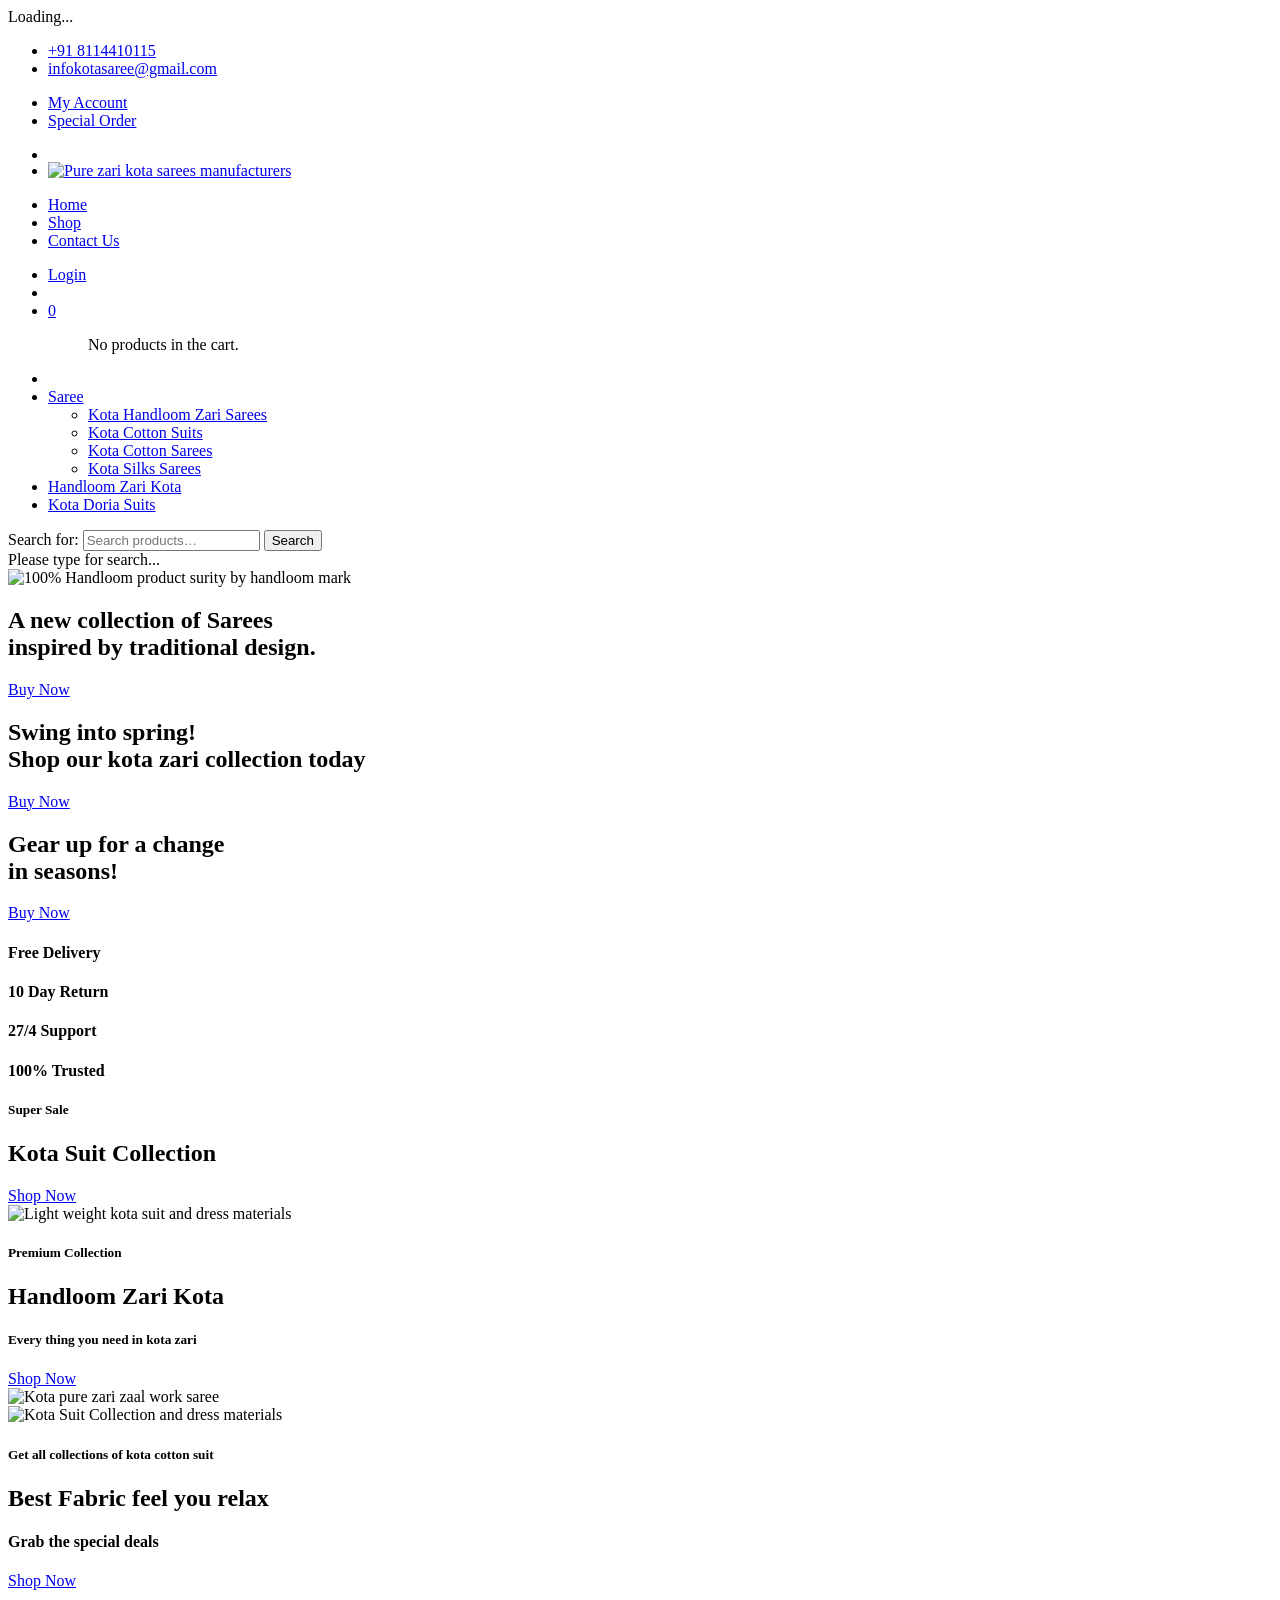
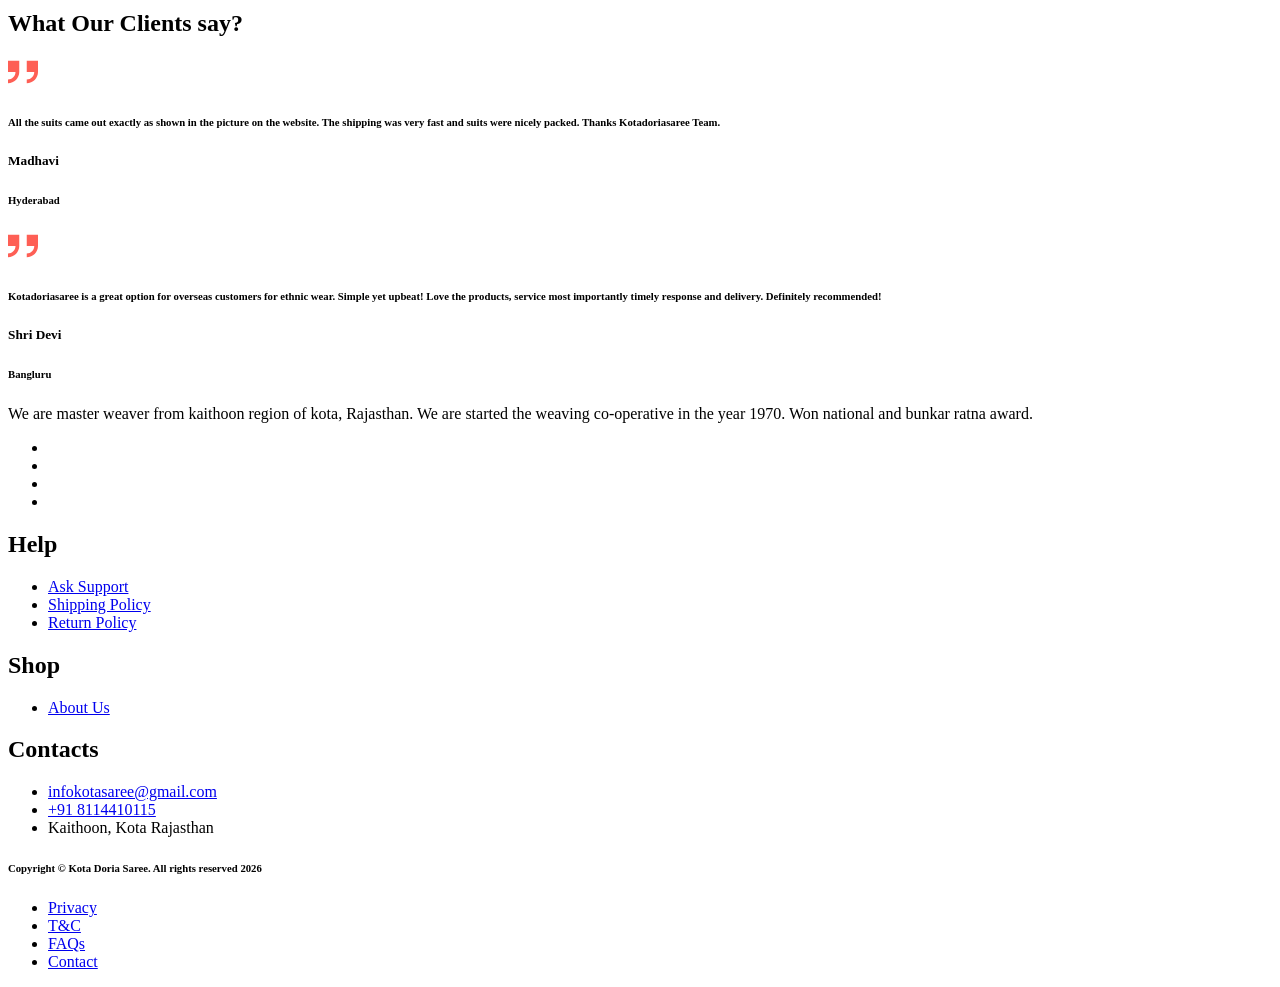
==== index.html @ d639d84c "Update shiping policy link on home page" ====
<!DOCTYPE html>
<html class="no-js" lang="en-US">
  <head>
    <meta charset="UTF-8">
    <meta name="description" content="We are master weaver from kaithoon region of kota, Rajasthan. We are started the weaving co-operative in the year 1970. Won national and bunkar ratna award.">
    <meta name="keywords" content=" kaithoon Saree,kota doria saree in kaithoon,kota handloom saree,kota saree shop,kota saree online,kota saree price,kota saree centre,kota saree wholesalers,kota art saree,kota saree collection,kota silk jaal saree,kota sarees supplier,kota tissue saree,kota saree with zari work,kota saree manufacturer,kaithoon weavers saree,orginal made in kaithoon,pure zari kota sarees manufacturers,zari silk saree online,zari kota sarees online shopping,zari kota sarees in hyderabad,zari kota sarees online,real zari kota doria saree,zari kota sarees wholesale">
    <meta property="og:title" content="Pure Zari Handloom Kota Saree from the town Kaithoon" />
    <meta property="og:url" content="https://kotadoriasaree.com/" />
    <meta property="og:image" content="assets/images/logo-hr-black.png" />
    <meta property="og:description" content="We are master weaver from kaithoon region of kota, Rajasthan. We are started the weaving co-operative in the year 1970. Won national and bunkar ratna award." />
    <meta property="og:locale" content="en_GB" />
    <meta name="viewport" content="width=device-width, initial-scale=1.0">
    <link rel="shortcut icon" type="image/x-icon" href="assets/images/favicon.png">
    <title> Kota Doria Saree | Handloom zari kora sarees </title>
    <meta name='robots' content='max-image-preview:large' />
    <link rel='stylesheet' id='bootstrap-css-css' href='assets/css/bootstrap.min.css?ver=6.8.3' type='text/css' media='all' />
    <link rel='stylesheet' id='font-awesome-css-css' href='assets/css/font-awesome.min.css?ver=6.8.3' type='text/css' media='all' />
    <link rel='stylesheet' id='themify-icons-css-css' href='assets/css/themify-icons.css?ver=6.8.3' type='text/css' media='all' />
    <link rel='stylesheet' id='animate-css-css' href='assets/css/animate.css?ver=6.8.3' type='text/css' media='all' />
    <link rel='stylesheet' id='owl-carousel-css-css' href='assets/css/owl.carousel.css?ver=6.8.3' type='text/css' media='all' />
    <link rel='stylesheet' id='owl-theme-default-css-css' href='assets/css/owl.theme.default.css?ver=6.8.3' type='text/css' media='all' />
    <link rel='stylesheet' id='main-style-css-css' href='assets/css/style.css?ver=1.0.94' type='text/css' media='all' />
    <link rel="canonical" href="https://kotadoriasaree.com/" />
    <link rel='shortlink' href='https://kotadoriasaree.com/' />
  
  <!-- Google tag (gtag.js) -->
<script async src="https://www.googletagmanager.com/gtag/js?id=G-JMMKM8PD2R"></script>
<script>
  window.dataLayer = window.dataLayer || [];
  function gtag(){dataLayer.push(arguments);}
  gtag('js', new Date());

  gtag('config', 'G-JMMKM8PD2R');
</script>

  </head>
  <body class="home wp-singular page-template page-template-template-homepage page-template-template-homepage-php page page-id-11 wp-theme-kotasaree theme-kotasaree woocommerce-no-js">
    <header class="kds-header">
      <div style="" id="loadingDiv">
        <div class="loader">Loading...</div>
      </div>
      <div class="topbar d-none d-xl-block">
        <div class="container kds-container">
          <div class="row">
            <div class="col-12 col-md-6">
              <ul class="moreinfo p-0 m-0">
                <li>
                  <a href="tel:+91 8114410115">
                    <i class="fa fa-phone"></i> +91 8114410115 </a>
                </li>
                <li>
                  <a href="mailto:infokotasaree@gmail.com">
                    <i class="fa fa-envelope"></i> infokotasaree@gmail.com </a>
                </li>
              </ul>
            </div>
            <div class="col-12 col-md-6">
              <ul class="moreinfo info-right p-0 m-0 text-right">
                <li>
                  <a href="#">
                    <i class="ti-users"></i> My Account </a>
                </li>
                <li>
                  <a href="https://wa.me/8114410115?text=I'm%20interested">Special Order</a>
                </li>
              </ul>
            </div>
          </div>
        </div>
      </div>
      <div class="container kds-container">
        <nav class="navbar">
          <ul class="nav mr-auto right-menu">
            <li class="nav-item menu-bar">
              <a class="nav-link checkbox1" href="javascript:">
                <div class="hamburger">
                  <div class="bar1"></div>
                  <div class="bar2"></div>
                  <div class="bar3"></div>
                </div>
              </a>
            </li>
            <li class="nav-item">
              <a href="https://kotadoriasaree.com/">
                <img src="assets/images/logo-hr-black.png" alt="Pure zari kota sarees manufacturers" />
              </a>
            </li>
          </ul>
          <ul class="nav mx-auto xsnav d-none d-lg-flex">
            <li id="menu-item-17" class="menu-item menu-item-type-post_type menu-item-object-page menu-item-home current-menu-item page_item page-item-11 current_page_item menu-item-17">
              <a href="#" aria-current="page">Home</a>
            </li>
            <li id="menu-item-19" class="menu-item menu-item-type-post_type menu-item-object-page menu-item-19">
              <a href="#">Shop</a>
            </li>
            <li id="menu-item-18" class="menu-item menu-item-type-post_type menu-item-object-page menu-item-18">
              <a href="#">Contact Us</a>
            </li>
          </ul>
          <ul class="nav ml-auto left-menu">
            <li class="nav-item dropdown submenu user-dropdown">
              <a class="nav-link" href="#">
                <i class="ti-user"></i>
                <span class="login-text">Login</span>
              </a>
            </li>
            <li class="nav-item">
              <a class="nav-link search_icon" href="javascript:">
                <i class="ti-search"></i>
              </a>
            </li>
            <li class="nav-item dropdown submenu">
              <a class="nav-link cart-link" href="#" data-toggle="dropdown">
                <i class="ti-shopping-cart"></i>
                <span class="header-cart-count">0</span>
              </a>
              <ul class="dropdown-menu dropdown-menu-right header-dropdown m-0 keep-open cart-dropdown">
                <div class="widget_shopping_cart_content">
                  <p class="woocommerce-mini-cart__empty-message">No products in the cart.</p>
                </div>
              </ul>
            </li>
          </ul>
        </nav>
      </div>
      <div class="menu-header-pos"></div>
      <div class="container-fluid px-0">
        <nav class="nav nav_menu">
          <ul class="nav mx-auto xsnav">
            <li class="dropdown submenu">
            <li class="dropdown submenu">
              <div class="d-flex justify-content-between">
                <a class="nav-link" href="#">Saree</a>
                <span href="javascript;" class="nav-link d-inline-block d-lg-none" data-toggle="dropdown">
                  <i class="ti-plus"></i>
                </span>
              </div>
              <ul class="dropdown-menu header-dropdown m-0 keep-open">
                <li>
                  <a class="dropdown-item" href="#">Kota Handloom Zari Sarees</a>
                </li>
                <li>
                  <a class="dropdown-item" href="#">Kota Cotton Suits</a>
                </li>
                <li>
                  <a class="dropdown-item" href="#">Kota Cotton Sarees</a>
                </li>
                <li>
                  <a class="dropdown-item" href="#">Kota Silks Sarees</a>
                </li>
              </ul>
            </li>
           
            <li class="dropdown submenu">
              <div class="d-flex justify-content-between">
                <a class="nav-link" href="#">Handloom Zari Kota</a>
              </div>
            </li>
            <li class="dropdown submenu">
              <div class="d-flex justify-content-between">
                <a class="nav-link" href="#">Kota Doria Suits</a>
              </div>
            </li>
          
          </ul>
        </nav>
      </div>
      <div class="product-search-form product-search-form_mobile position-relative">
        <form role="search" method="get" class="woocommerce-product-search" action="#">
          <label class="screen-reader-text" for="woocommerce-product-search-field-0">Search for:</label>
          <input type="search" id="woocommerce-product-search-field-0" class="search-field" placeholder="Search products&hellip;" value="" name="s" onkeyup="fetch()" />
          <button type="submit" value="Search">Search</button>
          <input type="hidden" name="post_type" value="product" />
          <a href="javascript:" class="search-close">
            <i class="ti-close"></i>
          </a>
        </form>
        <div id="datafetch" class="search-data shadow">
          <div class="loading-sear">Please type for search...</div>
        </div>
      </div>
    </header>
    <div class="afterheader"></div>
    <main class="main">
      <section class="position-relative">
        <img src="assets/images/handloom-mark.jpg" class="img-fluid w-auto handloom-mark" alt="100% Handloom product surity by handloom mark" />
        <div id="shop-slider" class="owl-carousel owl-theme">
          <div class="item banner-item1 d-flex align-items-md-center">
            <div class="row no-gutters media-body">
              <div class="col-md-6 align-self-center offset-md-1 offset-xl-3">
                <div class="owl-caption">
                  <div class="carousel-caption-inner text-center">
                    <h1 class="mb-20">A new collection of Sarees <br class="d-none d-lg-block" /> inspired by traditional design. </h1>
                    <a href="https://wa.me/8114410115?text=I'm%20interested" class="kds-btn kds-btn-primary">Buy Now</a>
                  </div>
                </div>
              </div>
              <div class="col-md-6 align-self-center">
                <!-- <img src="assets/images/home-banner1.png" class="img-fluid" alt=" " /> -->
              </div>
            </div>
          </div>
          <div class="item banner-item2 d-flex align-items-md-center">
            <div class="row no-gutters media-body">
              <div class="col-md-6 align-self-center offset-md-1 offset-xl-3">
                <div class="owl-caption">
                  <div class="carousel-caption-inner text-center">
                    <h2 class="mb-20 f-24 f-lg40">Swing into spring! <br class="d-none d-lg-block" /> Shop our kota zari collection today </h2>
                    <a href="https://wa.me/8114410115?text=I'm%20interested" class="kds-btn kds-btn-primary">Buy Now</a>
                  </div>
                </div>
              </div>
              <div class="col-md-6 align-self-center"></div>
            </div>
          </div>
          <div class="item banner-item3 d-flex align-items-md-center">
            <div class="row no-gutters media-body">
              <div class="col-md-6 align-self-center offset-md-1 offset-xl-3">
                <div class="owl-caption">
                  <div class="carousel-caption-inner text-center">
                    <h2 class="mb-20 f-24 f-lg40">Gear up for a change <br class="d-none d-lg-block" /> in seasons! </h2>
                    <a href="https://wa.me/8114410115?text=I'm%20interested" class="kds-btn kds-btn-primary">Buy Now</a>
                  </div>
                </div>
              </div>
              <div class="col-md-6 align-self-center"></div>
            </div>
          </div>
        </div>
      </section>
      <div class="py-30 py-md60 d-none">
        <div class="container kds-container">
          <div class="row text-center">
            <div class="col-12 col-md-3">
              <div class="bg-light p-30 shadow">
                <div class="f-24 f-lg40">
                  <i class="ti-truck"></i>
                </div>
                <h4 class="mt-10">Free Delivery</h4>
              </div>
            </div>
            <div class="col-12 col-md-3 mt-40 mt-md0">
              <div class="bg-light p-30 shadow">
                <div class="f-24 f-lg40">
                  <i class="ti-reload"></i>
                </div>
                <h4 class="mt-10">10 Day Return</h4>
              </div>
            </div>
            <div class="col-12 col-md-3 mt-40 mt-md0">
              <div class="bg-light p-30 shadow">
                <div class="f-24 f-lg40">
                  <i class="ti-headphone"></i>
                </div>
                <h4 class="mt-10">27/4 Support</h4>
              </div>
            </div>
            <div class="col-12 col-md-3 mt-40 mt-md0">
              <div class="bg-light p-30 shadow">
                <div class="f-24 f-lg40">
                  <i class="ti-crown"></i>
                </div>
                <h4 class="mt-10">100% Trusted</h4>
              </div>
            </div>
          </div>
        </div>
      </div>
      <div class="py-30 py-md60 bg-white">
        <div class="container kds-container">
          <div class="row">
            <div class="col-12 col-lg-6">
              <div class="tile_product--1 d-flex align-items-center justify-content-between pl-30 pl-xl60 pt-30 overflow-hidden">
                <div class="tile_product-desc">
                  <h5>Super Sale</h5>
                  <h2 class="mb-20 w700">Kota Suit Collection</h2>
                  <a href="https://wa.me/8114410115?text=I'm%20interested" class="kds-btn kds-btn-primary">Shop Now </a>
                </div>
                <img src="assets/images/home-banner2.png" class="img-fluid" alt="Light weight kota suit and dress materials" />
              </div>
            </div>
            <div class="col-12 col-lg-6 mt-30 mt-lg-0">
              <div class="tile_product--2 d-flex align-items-center justify-content-between pl-30 pl-xl60 py-30 pb-md0 overflow-hidden">
                <div class="tile_product-desc">
                  <h5 class="t-clr">Premium Collection</h5>
                  <h2 class="w700">Handloom Zari Kota</h2>
                  <h5 class="mb-20">Every thing you need in kota zari</h5>
                  <a href="https://wa.me/8114410115?text=I'm%20interested" class="kds-btn kds-btn-primary">Shop Now </a>
                </div>
                <img src="assets/images/home-banner1.png" class="img-fluid" alt="Kota pure zari zaal work saree" />
              </div>
            </div>
          </div>
        </div>
      </div>
      <!-- Summer Banner -->
      <div class="summer_banner">
        <div class="container kds-container">
          <div class="row">
            <div class="col-12 col-md-5">
              <div class="">
                <img src="assets/images/banner-group.png" class="img-fluid" alt="Kota Suit Collection and dress materials" />
              </div>
            </div>
            <div class="col-12 col-md-7 align-self-center">
              <div class="">
                <div class="tile_product-desc p-30 p-md0">
                  <h5 class="t-clr">Get all collections of kota cotton suit</h5>
                  <h2 class="w700 mb-10">Best Fabric feel you relax</h2>
                  <h4 class="mb-20">Grab the special deals</h4>
                  <a href="https://wa.me/8114410115?text=I'm%20interested" class="kds-btn kds-btn-primary">Shop Now </a>
                </div>
              </div>
            </div>
          </div>
        </div>
      </div>
      <div class="py-30 py-md60 bg-white">
        <div class="container kds-container">
          <div class="text-center mb-5">
            <h2 class="text-capitalize font-weight-bold mt-2 f-24 f-lg40">What Our <span class="t-clr">Clients say?</span>
            </h2>
          </div>
          <div class="row flex justify-content-between">
            <div class="col-12 col-md-8 offset-md-2 col-xl-6 offset-xl-3">
              <div id="testimonial-slider" class="owl-carousel owl-theme text-center">
                <div class="item">
                  <svg height="30px" fill="#FE5F55" version="1.1" id="Capa_1" xmlns="http://www.w3.org/2000/svg" xmlns:xlink="http://www.w3.org/1999/xlink" x="0px" y="0px" viewBox="0 0 32 32" style="enable-background:new 0 0 32 32;" xml:space="preserve">
                    <g>
                      <g id="right_x5F_quote">
                        <g>
                          <path d="M0,4v12h8c0,4.41-3.586,8-8,8v4c6.617,0,12-5.383,12-12V4H0z" />
                          <path d="M20,4v12h8c0,4.41-3.586,8-8,8v4c6.617,0,12-5.383,12-12V4H20z" />
                        </g>
                      </g>
                    </g>
                  </svg>
                  <div class="my-3">
                    <h6 class="text-secondary"> All the suits came out exactly as shown in the picture on the website. The shipping was very fast and suits were nicely packed. Thanks Kotadoriasaree Team.</h6>
                    <div class="mt-30 text-center">
                      <!-- <img src="assets/images/avatar1.png" class="w-auto d-block mx-auto" /> -->
                    </div>
                    <h5 class="mt-10">Madhavi</h5>
                    <h6 class="t-clr">Hyderabad</h6>
                  </div>
                </div>
                <div class="item">
                  <svg height="30px" fill="#FE5F55" version="1.1" id="Capa_1" xmlns="http://www.w3.org/2000/svg" xmlns:xlink="http://www.w3.org/1999/xlink" x="0px" y="0px" viewBox="0 0 32 32" style="enable-background:new 0 0 32 32;" xml:space="preserve">
                    <g>
                      <g id="right_x5F_quote">
                        <g>
                          <path d="M0,4v12h8c0,4.41-3.586,8-8,8v4c6.617,0,12-5.383,12-12V4H0z" />
                          <path d="M20,4v12h8c0,4.41-3.586,8-8,8v4c6.617,0,12-5.383,12-12V4H20z" />
                        </g>
                      </g>
                    </g>
                  </svg>
                  <div class="my-3">
                    <h6 class="text-secondary">Kotadoriasaree is a great option for overseas customers for ethnic wear. Simple yet upbeat! Love the products, service most importantly timely response and delivery. Definitely recommended!</h6>
                    <div class="mt-30 text-center">
                      <!-- <img src="assets/images/avatar2.png" class="w-auto d-block mx-auto" /> -->
                    </div>
                    <h5 class="mt-10">Shri Devi</h5>
                    <h6 class="t-clr">Bangluru</h6>
                  </div>
                </div>
              </div>
            </div>
          </div>
        </div>
    </main>
    <footer class="pt-30 ">
      <div class="footer">
        <div class="container kds-container">
          <div class="row">
            <div class="col-md-4">
              <div class="col-xl-10 px-0">
                <p>We are master weaver from kaithoon region of kota, Rajasthan. We are started the weaving co-operative in the year 1970. Won national and bunkar ratna award. </p>
              </div>
              <ul class="social-share">
                <li>
                  <a href="https://www.facebook.com/kotadoriasareecom/">
                    <i class="ti-facebook"></i>
                  </a>
                </li>
                <li>
                  <a href="https://x.com/kotadoriasaree/">
                    <i class="ti-twitter-alt"></i>
                  </a>
                </li>
                <li>
                  <a href="https://www.instagram.com/kotadoriasarees/">
                    <i class="ti-instagram"></i>
                  </a>
                </li>
                <li>
                  <a href="https://wa.me/8114410115?text=I'm%20interested">
                    <i class="fa fa-whatsapp"></i>
                  </a>
                </li>
              </ul>
            </div>
            <div class="col-md-2">
              <h2 class="footer-head">Help</h2>
              <ul class="footer-li">
                <li>
                  <a href="https://kotadoriasaree.com/contact-us/">Ask Support</a>
                </li>
                <li>
                  <a href="https://kotadoriasaree.com/shipping-policy.html">Shipping Policy</a>
                </li>
                <li>
                  <a href="https://kotadoriasaree.com/return-policy/">Return Policy</a>
                </li>
              </ul>
            </div>
            <div class="col-md-2 mt-30 mt-md0">
              <h2 class="footer-head">Shop</h2>
              <ul class="footer-li">
                <li>
                  <a href="#">About Us</a>
                </li>
              </ul>
            </div>
            <div class="col-md-4 mt-30 mt-md0">
              <h2 class="footer-head">Contacts</h2>
              <ul class="footer-li">
                <li>
                  <a href="mailto:infokotasaree@gmail.com">infokotasaree@gmail.com</a>
                </li>
                <li>
                  <a href="tel:+91 8114410115">+91 8114410115</a>
                </li>
                <li>
                  <a>Kaithoon, Kota Rajasthan</a>
                </li>
              </ul>
            </div>
          </div>
        </div>
      </div>
      </div>
      <div class="post-footer">
        <div class="container kds-container">
          <div class="row">
            <div class="col-12 col-md-6">
              <h6 class="text-white m-0 w400">Copyright &copy; Kota Doria Saree. All rights reserved  <script type="text/javascript">
                  var year = new Date();
                  document.write(year.getFullYear());
                </script>
              </h6>
            </div>
            <div class="col-12 col-md-6">
              <ul class="legallinks text-md-right mb-0ss">
                <li>
                  <a href="javascript:">Privacy</a>
                </li>
                <li>
                  <a href="javascript:">T&C</a>
                </li>
                <li>
                  <a href="javascript:">FAQs</a>
                </li>
                <li>
                  <a href="javascript:">Contact</a>
                </li>
              </ul>
            </div>
          </div>
        </div>
      </div>
    </footer>
  </body>
</html>
</script>
<script type="text/javascript" src="assets/js/jquery.min.js?ver=3.2.1" id="jquery-js-js"></script>
<script type="text/javascript" src="assets/js/popper.min.js?ver=3.2.1" id="popper-js-js"></script>
<script type="text/javascript" src="assets/js/bootstrap.min.js?ver=3.2.1" id="bootstrap-js-js"></script>
<script type="text/javascript" src="assets/js/owl.carousel.js?ver=3.2.1" id="owl-carousel-js-js"></script>
<script type="text/javascript" src="assets/js/wow.min.js?ver=3.2.1" id="wow-js-js"></script>
<script type="text/javascript" src="assets/js/jquery.parallax-scroll.js?ver=3.2.1" id="jquery-parallax-js-js"></script>
<script type="text/javascript" src="assets/js/uxTour.js?ver=3.2.1" id="uxTour-js-js"></script>
<script type="text/javascript" src="assets/js/isotope.pkgd.js?ver=3.2.1" id="isotop-js-js"></script>
<script type="text/javascript" src="assets/js/script.js?ver=1.0.94" id="script-js-js"></script>
</body>
</html>
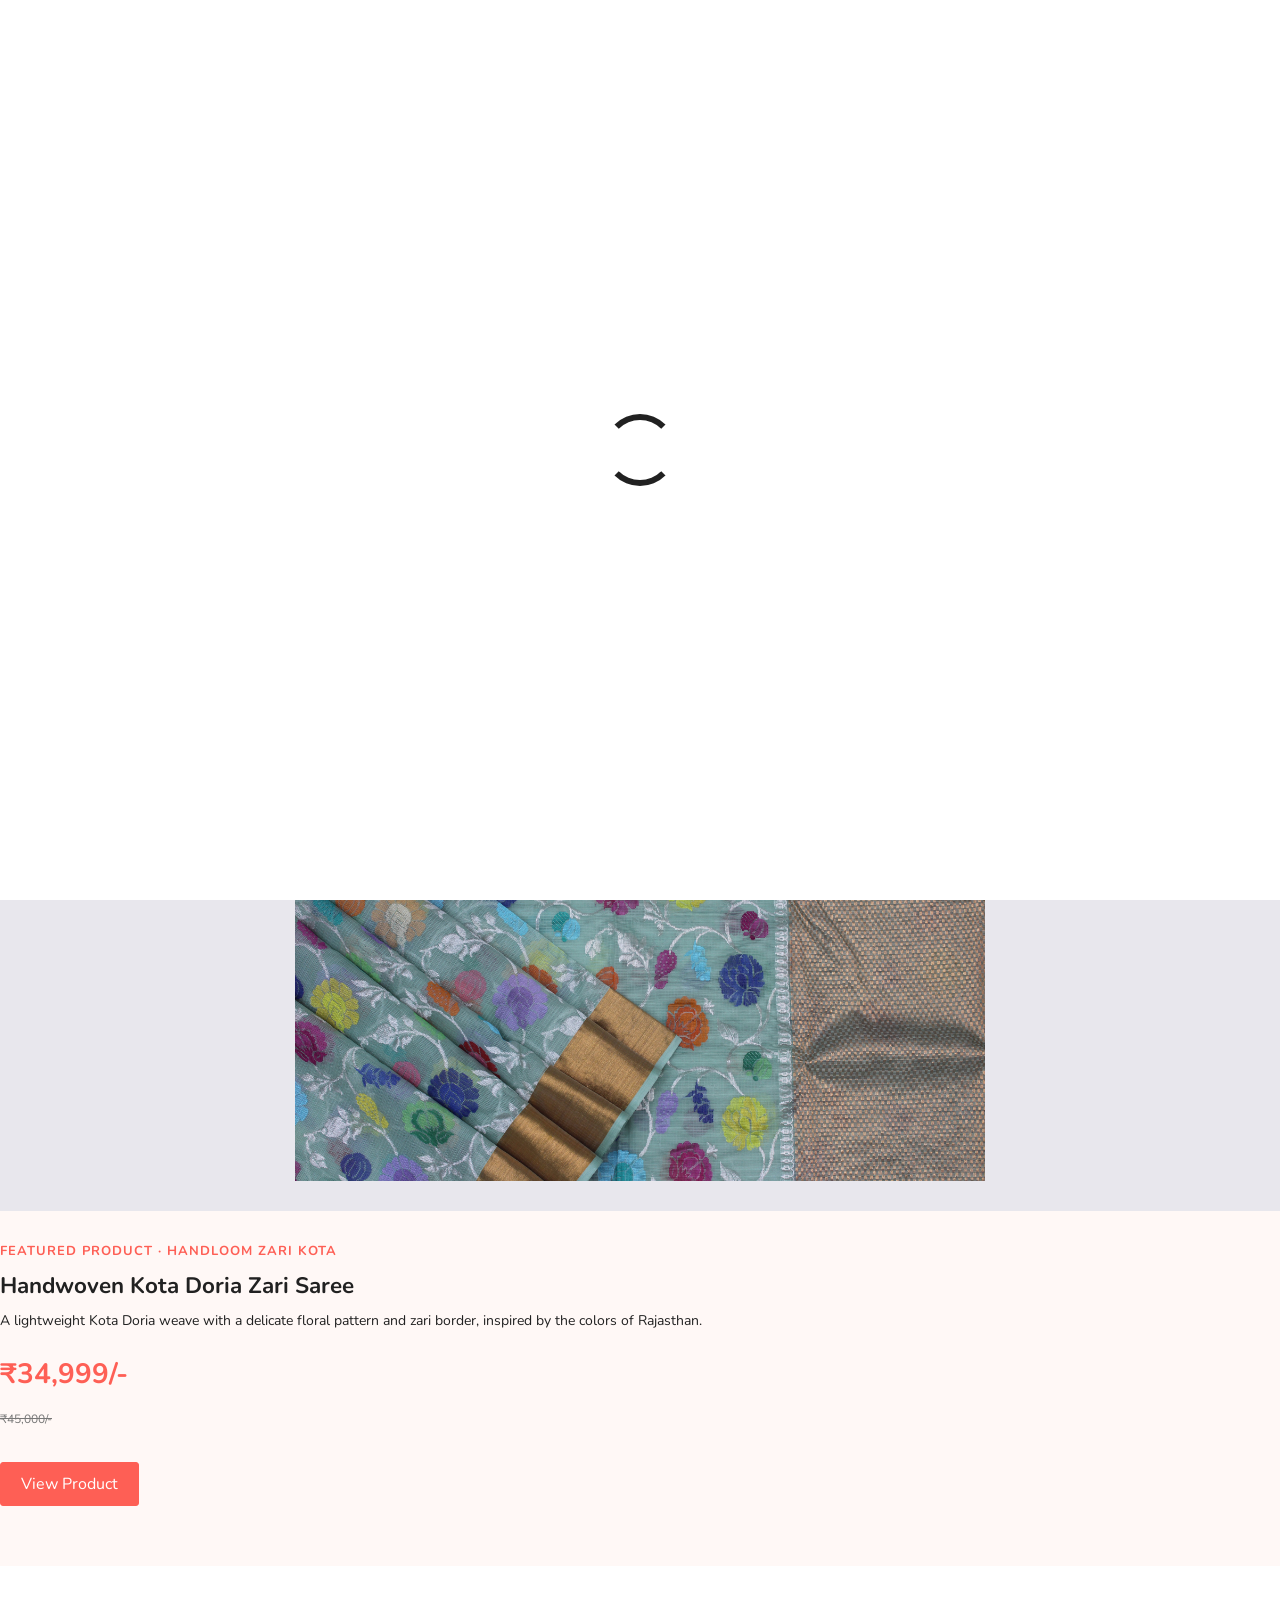
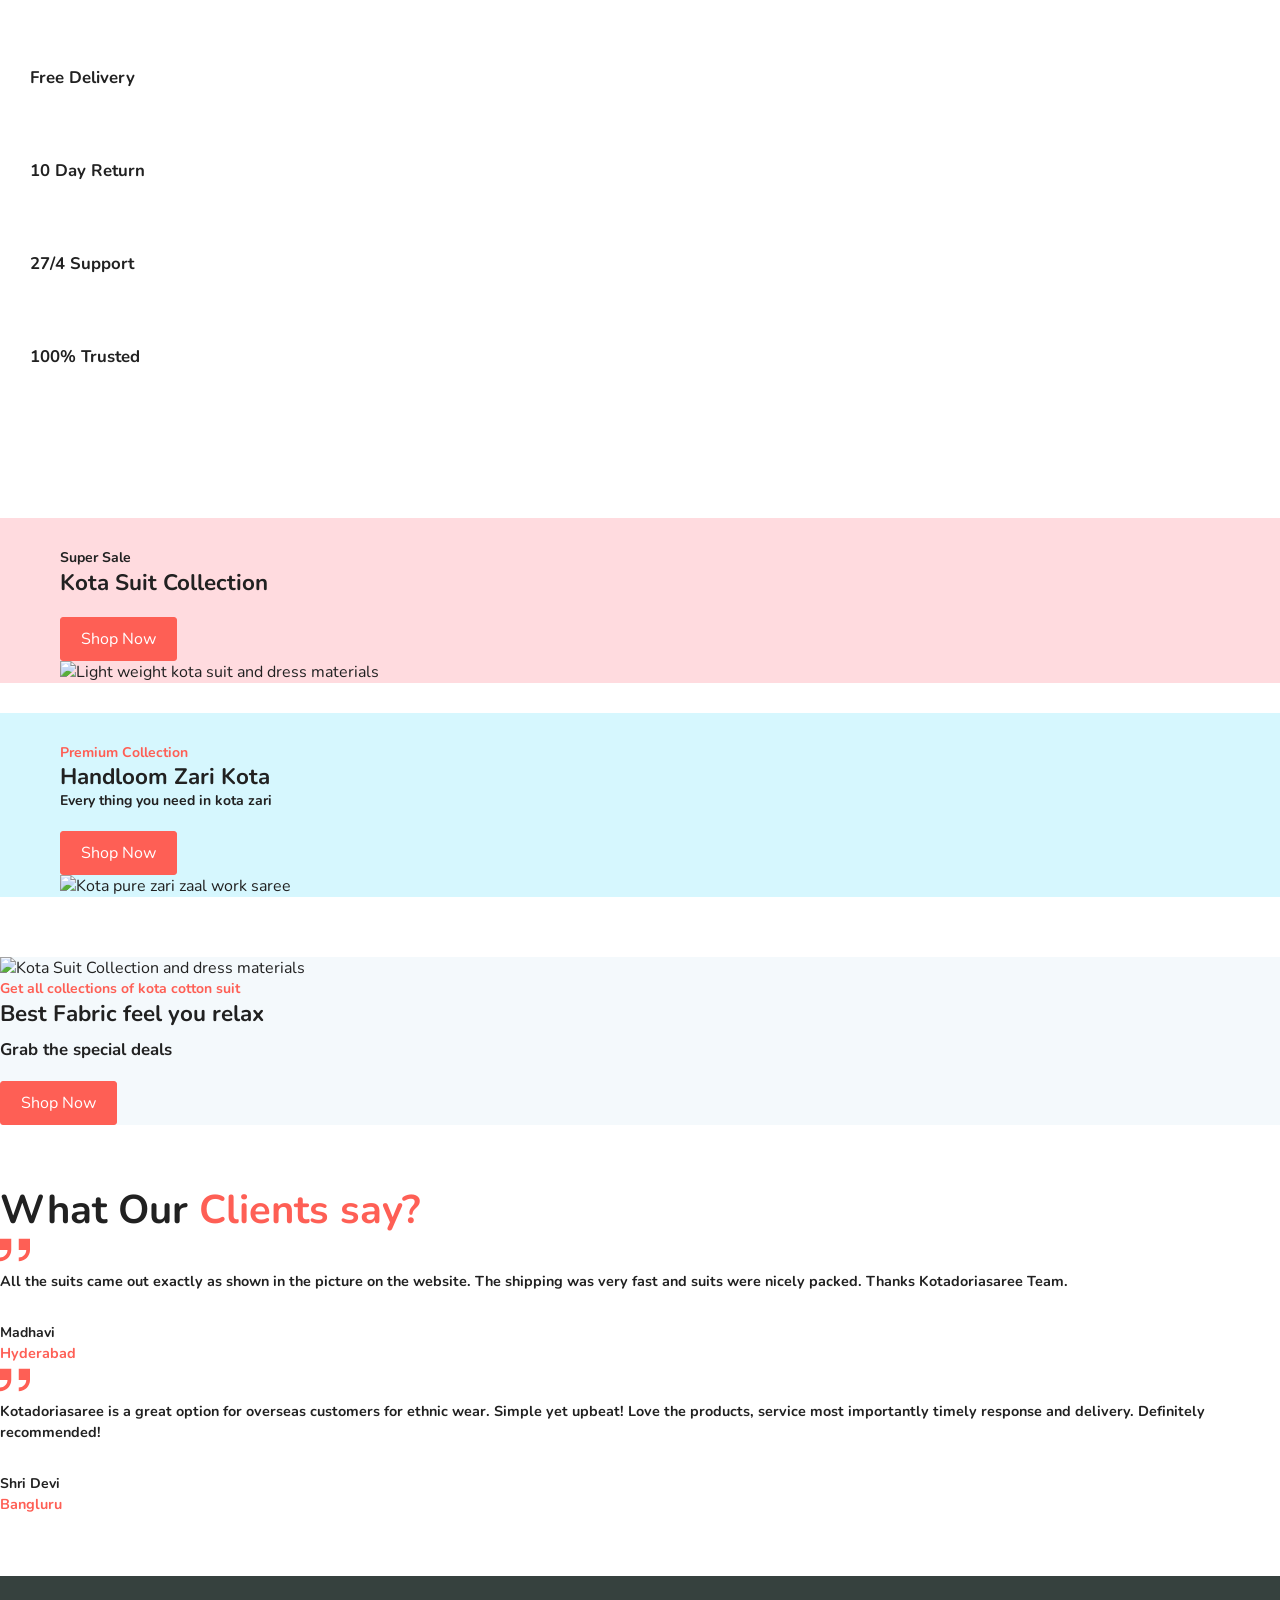
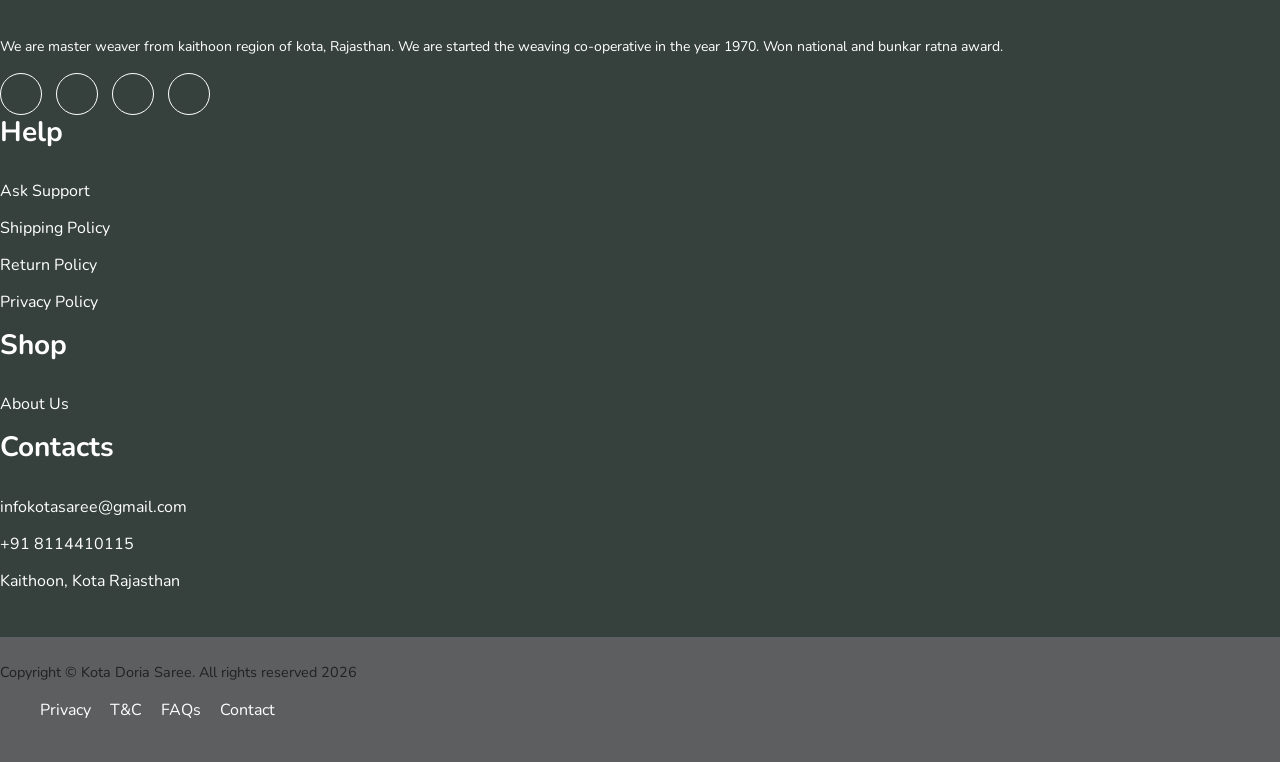
==== commit e37a47ac: "Add sample product listing" ====
--- a/index.html
+++ b/index.html
@@ -228,6 +228,26 @@
           </div>
         </div>
       </section>
+      <section id="featured-product" class="featured-product-section py-30 py-md60" aria-labelledby="featured-product-title">
+        <div class="container kds-container">
+          <div class="row align-items-center">
+            <div class="col-12 col-md-6">
+              <a class="featured-product-image" href="featured-product.html" aria-label="View the Handwoven Kota Doria Zari Saree">
+                <img src="assets/images/handloom-kota-zari.jpg" class="img-fluid" alt="Sample handwoven Kota Doria saree in blue and green" />
+              </a>
+            </div>
+            <div class="col-12 col-md-6 mt-30 mt-md-0">
+              <div class="featured-product-details">
+                <p class="featured-product-label">Featured Product · Handloom zari kota</p>
+                <h2 id="featured-product-title" class="w700 mb-10">Handwoven Kota Doria Zari Saree</h2>
+                <p class="mb-20">A lightweight Kota Doria weave with a delicate floral pattern and zari border, inspired by the colors of Rajasthan.</p>
+                <p class="featured-product-price mb-20">₹34,999/- <span><strike>₹45,000/-</strike></span></p>
+                <a href="featured-product.html" class="kds-btn kds-btn-primary">View Product</a>
+              </div>
+            </div>
+          </div>
+        </div>
+      </section>
       <div class="py-30 py-md60 d-none">
         <div class="container kds-container">
           <div class="row text-center">
@@ -412,6 +432,9 @@
                 <li>
                   <a href="https://kotadoriasaree.com/return-policy/">Return Policy</a>
                 </li>
+                <li>
+                  <a href="privacy-policy.html">Privacy Policy</a>
+                </li>
               </ul>
             </div>
             <div class="col-md-2 mt-30 mt-md0">
@@ -453,7 +476,7 @@
             <div class="col-12 col-md-6">
               <ul class="legallinks text-md-right mb-0ss">
                 <li>
-                  <a href="javascript:">Privacy</a>
+                  <a href="privacy-policy.html">Privacy</a>
                 </li>
                 <li>
                   <a href="javascript:">T&C</a>
@@ -472,7 +495,7 @@
     </footer>
   </body>
 </html>
-</script>
+
 <script type="text/javascript" src="assets/js/jquery.min.js?ver=3.2.1" id="jquery-js-js"></script>
 <script type="text/javascript" src="assets/js/popper.min.js?ver=3.2.1" id="popper-js-js"></script>
 <script type="text/javascript" src="assets/js/bootstrap.min.js?ver=3.2.1" id="bootstrap-js-js"></script>
--- a/assets/css/style.css
+++ b/assets/css/style.css
@@ -0,0 +1,5129 @@
+@charset "UTF-8";
+@import url("https://fonts.googleapis.com/css?family=Nunito:200,300,400,600,700,800,900&display=swap");
+/************ Mixin ************/
+/*  Reset the elements in all browsers */
+html {
+  width: 100%;
+}
+
+body {
+  font-size: initial;
+  line-height: normal;
+  height: auto;
+  margin: 0;
+  padding: 0;
+  border: 0;
+  font-family: "Nunito", sans-serif;
+  color: #212121;
+  text-rendering: Â optimizeLegibility;
+}
+
+html,
+body,
+h1,
+h2,
+h3,
+h4,
+h5,
+h6,
+p {
+  margin: 0;
+  padding: 0;
+  border: 0;
+  font-size: 100%;
+  line-height: normal;
+  -webkit-text-size-adjust: 100%;
+  /* Font varient */
+  font-variant-ligatures: none;
+  -webkit-font-variant-ligatures: none;
+  /* Smoothing */
+  text-rendering: optimizeLegibility;
+  -moz-osx-font-smoothing: grayscale;
+  font-smoothing: antialiased;
+  -webkit-font-smoothing: antialiased;
+}
+
+@media (min-width: 240px) {
+  h1 {
+    font-size: 30px;
+    line-height: 120%;
+  }
+
+  h2 {
+    font-size: 24px;
+    line-height: 126%;
+  }
+
+  h3 {
+    font-size: 21px;
+    line-height: 132%;
+  }
+
+  h4 {
+    font-size: 19.2px;
+    line-height: 138%;
+  }
+
+  h5 {
+    font-size: 17px;
+    line-height: 144%;
+  }
+
+  h6 {
+    font-size: 14.4px;
+    line-height: 150%;
+  }
+
+  p {
+    font-size: 14px;
+    line-height: 160%;
+  }
+
+  .giant {
+    font-size: 35px;
+    line-height: 126.5%;
+  }
+
+  .huge {
+    font-size: 30px;
+    line-height: 132.825%;
+  }
+
+  .big {
+    font-size: 25px;
+    line-height: 139.15%;
+  }
+}
+@media (min-width: 768px) {
+  h1 {
+    font-size: 24px;
+    line-height: 120%;
+  }
+
+  h2 {
+    font-size: 19.2px;
+    line-height: 126%;
+  }
+
+  h3 {
+    font-size: 16.8px;
+    line-height: 132%;
+  }
+
+  h4 {
+    font-size: 14.4px;
+    line-height: 138%;
+  }
+
+  h5 {
+    font-size: 12px;
+    line-height: 144%;
+  }
+
+  h6 {
+    font-size: 12.8px;
+    line-height: 150%;
+  }
+
+  p {
+    font-size: 14px;
+    line-height: 160%;
+  }
+
+  .giant {
+    font-size: 35px;
+    line-height: 132%;
+  }
+
+  .huge {
+    font-size: 30px;
+    line-height: 138.6%;
+  }
+
+  .big {
+    font-size: 25px;
+    line-height: 145.2%;
+  }
+}
+@media (min-width: 1200px) {
+  h1 {
+    font-size: 28px;
+    line-height: 120%;
+  }
+
+  h2 {
+    font-size: 22.4px;
+    line-height: 126%;
+  }
+
+  h3 {
+    font-size: 19.6px;
+    line-height: 132%;
+  }
+
+  h4 {
+    font-size: 16.8px;
+    line-height: 138%;
+  }
+
+  h5 {
+    font-size: 14px;
+    line-height: 144%;
+  }
+
+  h6 {
+    font-size: 14.4px;
+    line-height: 150%;
+  }
+
+  p {
+    font-size: 14px;
+    line-height: 160%;
+  }
+
+  .giant {
+    font-size: 42px;
+    line-height: 126.5%;
+  }
+
+  .huge {
+    font-size: 36px;
+    line-height: 132.825%;
+  }
+
+  .big {
+    font-size: 30px;
+    line-height: 139.15%;
+  }
+}
+@media (min-width: 1349px) {
+  .kds-container {
+    max-width: 1280px;
+  }
+
+  h1 {
+    font-size: 34px;
+    line-height: 120%;
+  }
+
+  h2 {
+    font-size: 27.2px;
+    line-height: 126%;
+  }
+
+  h3 {
+    font-size: 23.8px;
+    line-height: 132%;
+  }
+
+  h4 {
+    font-size: 20.4px;
+    line-height: 138%;
+  }
+
+  h5 {
+    font-size: 17px;
+    line-height: 144%;
+  }
+
+  h6 {
+    font-size: 15.2px;
+    line-height: 150%;
+  }
+
+  p {
+    font-size: 14px;
+    line-height: 160%;
+  }
+
+  .giant {
+    font-size: 49px;
+    line-height: 121%;
+  }
+
+  .huge {
+    font-size: 42px;
+    line-height: 127.05%;
+  }
+
+  .big {
+    font-size: 35px;
+    line-height: 133.1%;
+  }
+}
+@media (min-width: 1600px) {
+  .kds-container {
+    max-width: 1410px;
+  }
+
+  h1 {
+    font-size: 40px;
+    line-height: 120%;
+  }
+
+  h2 {
+    font-size: 32px;
+    line-height: 126%;
+  }
+
+  h3 {
+    font-size: 28px;
+    line-height: 132%;
+  }
+
+  h4 {
+    font-size: 24px;
+    line-height: 138%;
+  }
+
+  h5 {
+    font-size: 20px;
+    line-height: 144%;
+  }
+
+  h6 {
+    font-size: 16px;
+    line-height: 150%;
+  }
+
+  p {
+    font-size: 14px;
+    line-height: 160%;
+  }
+
+  .giant {
+    font-size: 70px;
+    line-height: 110%;
+  }
+
+  .huge {
+    font-size: 60px;
+    line-height: 115.5%;
+  }
+
+  .big {
+    font-size: 50px;
+    line-height: 121%;
+  }
+}
+.w100 {
+  font-weight: 100;
+}
+
+.w200 {
+  font-weight: 200;
+}
+
+.w300 {
+  font-weight: 300;
+}
+
+.w400 {
+  font-weight: 400;
+}
+
+.w500 {
+  font-weight: 500;
+}
+
+.w600 {
+  font-weight: 600;
+}
+
+.w700 {
+  font-weight: 700;
+}
+
+.w800 {
+  font-weight: 800;
+}
+
+.w900 {
+  font-weight: 900;
+}
+
+.lh110 {
+  line-height: 110%;
+}
+
+.lh120 {
+  line-height: 120%;
+}
+
+.lh130 {
+  line-height: 130%;
+}
+
+.lh140 {
+  line-height: 140%;
+}
+
+.lh150 {
+  line-height: 150%;
+}
+
+.lh160 {
+  line-height: 160%;
+}
+
+.lh170 {
+  line-height: 170%;
+}
+
+.lh180 {
+  line-height: 180%;
+}
+
+.lh190 {
+  line-height: 190%;
+}
+
+.lh200 {
+  line-height: 200%;
+}
+
+a,
+a:hover,
+a:focus {
+  color: #fe5f55;
+}
+
+.t-clr,
+a.t-clr,
+.t-clr a {
+  color: #fe5f55;
+}
+
+.grey,
+a.grey,
+.grey a {
+  color: #797687;
+}
+
+.black-clr,
+a.black-clr,
+.black-clr a {
+  color: #000000;
+}
+
+.min-h {
+  min-height: 100vh;
+}
+
+.dflex,
+.kds-header nav,
+.kds-header nav > ul > li,
+#loadingDiv,
+.select-img li a,
+.overlay-data,
+.item-overlay a {
+  display: -ms-flexbox;
+  display: flex;
+}
+
+.align-item,
+.kds-header nav,
+.kds-header nav > ul > li,
+#loadingDiv,
+.select-img li a,
+.overlay-data,
+.item-overlay a {
+  -ms-flex-align: center;
+  align-items: center;
+}
+
+/* Button css start
+==================================== */
+a.kds-btn,
+.kds-btn,
+a.kds-btn:focus,
+.kds-btn:focus {
+  color: #212121;
+  display: inline-block;
+  padding: 10px 20px;
+  text-decoration: none;
+  border-radius: 3px;
+  background-color: transparent;
+  border: 1px solid transparent;
+  margin: 0;
+  outline: none;
+  cursor: pointer;
+  -webkit-user-select: none;
+  -moz-user-select: none;
+  -ms-user-select: none;
+  user-select: none;
+  text-align: center;
+  /*white-space: nowrap;*/
+  vertical-align: middle;
+  position: relative;
+  /* 	overflow: hidden; */
+  line-height: normal;
+  outline: none;
+  box-shadow: none;
+}
+
+.kds-btn-primary,
+a.kds-btn-primary {
+  color: #ffffff !important;
+  background-color: #fe5f55 !important;
+  border-color: #fe5f55 !important;
+}
+
+.kds-btn-primary:hover,
+a.kds-btn-primary:hover,
+.kds-btn-primary:focus,
+a.kds-btn-primary:focus {
+  color: #ffffff !important;
+  background-color: rgba(254, 95, 85, 0.95) !important;
+  border-color: rgba(254, 95, 85, 0.95) !important;
+}
+
+.kds-btn-primary-outline-darkbg {
+  color: #ffffff !important;
+  background-color: transparent !important;
+  border-color: #ffffff !important;
+}
+
+.kds-btn-primary-outline-darkbg:hover,
+a.kds-btn-primary-outline-darkbg:hover,
+.kds-btn-primary-outline-darkbg:focus,
+a.kds-btn-primary-outline-darkbg:focus {
+  color: #fe5f55 !important;
+  background-color: #ffffff !important;
+  border-color: #ffffff !important;
+}
+
+.kds-btn-primary-outline {
+  color: #fe5f55 !important;
+  background-color: transparent !important;
+  border-color: #fe5f55 !important;
+}
+
+.kds-btn-primary-outline:hover,
+a.kds-btn-primary-outline:hover,
+.kds-btn-primary-outline:focus,
+a.kds-btn-primary-outline:focus {
+  color: #ffffff !important;
+  background-color: #fe5f55 !important;
+  border-color: #fe5f55 !important;
+}
+
+.kds-btn-outline {
+  color: #000000 !important;
+  background-color: transparent !important;
+  border-color: #000000 !important;
+}
+
+.kds-btn-outline:hover,
+a.kds-btn-outline:hover,
+.kds-btn-outline:focus,
+a.kds-btn-outline:focus {
+  color: #ffffff !important;
+  background-color: #000000 !important;
+  border-color: #000000 !important;
+}
+
+.theme-gradient {
+  background-image: -o-linear-gradient(350deg, #fa7070 0, #fa9770 100%);
+  background-image: linear-gradient(100deg, #fa7070, #fa9770);
+}
+
+.hrline {
+  border-top: 1px solid #eeeeee;
+}
+
+.pageheader {
+  /* background: url('../images/pageheader.jpg') no-repeat; */
+  background-color: #36413e;
+  color: #ffffff;
+}
+
+.pageheader .woocommerce-breadcrumb,
+.pageheader .woocommerce-breadcrumb a {
+  color: #ffffff;
+}
+
+.subscriberbg {
+  /* background-color: $subscribebg_clr; */
+  background: #fa7070;
+  background: -moz-linear-gradient(left, #fa7070 0%, #fa9770 100%);
+  background: -webkit-linear-gradient(left, #fa7070 0%, #fa9770 100%);
+  background: linear-gradient(to right, #fa7070 0%, #fa9770 100%);
+  filter: progid:DXImageTransform.Microsoft.gradient( startColorstr='$gclr1', endColorstr='$gclr2',GradientType=0 );
+}
+
+.fixstyle,
+.header-scroll .nav_menu {
+  position: fixed;
+  top: 0;
+  left: 0;
+  right: 0;
+  height: auto;
+  width: 100%;
+  z-index: 9;
+  transition: ease 0.5s all;
+}
+
+.kds-header {
+  /* @extend .fixstyle; */
+  transition: ease 0.5s all;
+  background-color: #ffffff;
+  height: 176px;
+}
+.kds-header nav {
+  height: 100%;
+  padding: 0;
+}
+.kds-header .topbar {
+  height: 41px;
+}
+.kds-header .nav_menu .xsnav {
+  position: relative;
+  background: #fe5f55;
+}
+.kds-header nav ul.right-menu,
+.kds-header nav ul.left-menu {
+  z-index: 99;
+}
+@media screen and (max-width: 1024px) {
+  .kds-header nav ul.left-menu li:last-child {
+    margin-right: 10px;
+  }
+}
+.kds-header nav.navbar > ul > li {
+  height: 80px;
+}
+.kds-header nav.nav_menu > ul > li {
+  height: 55px;
+}
+.kds-header nav ul.right-menu li img {
+  max-height: 55px;
+}
+@media screen and (max-width: 767px) {
+  .kds-header nav ul.right-menu li img {
+    max-height: 35px;
+  }
+}
+.kds-header nav ul li a {
+  color: #212121;
+  font-size: 16px;
+}
+@media screen and (max-width: 1024px) {
+  .kds-header nav ul li a {
+    font-size: 16px;
+  }
+}
+.kds-header nav ul li a:hover {
+  color: #fe5f55;
+}
+@media screen and (max-width: 767px) {
+  .kds-header nav ul.left-menu li a {
+    padding: 0.5rem;
+  }
+}
+.kds-header nav ul.xsnav li a {
+  display: block;
+  padding: 0.5rem 1rem;
+}
+.kds-header nav.nav_menu > ul.xsnav > li > div > a {
+  color: #ffffff;
+}
+@media screen and (max-width: 1024px) {
+  .kds-header {
+    height: 50px;
+  }
+  .kds-header nav.nav_menu > ul.xsnav > li > div > a {
+    color: #212121;
+  }
+}
+.kds-header nav ul li a.dropdown-item {
+  font-size: 14px;
+  padding: 0.5rem 1.5rem;
+  display: flex;
+  justify-content: space-between;
+}
+.kds-header nav ul li a.dropdown-item:after {
+  align-self: center;
+}
+.kds-header nav ul li a.dropdown-item:hover,
+.kds-header nav ul li a.dropdown-item:focus,
+.kds-header nav ul li a.dropdown-item:active {
+  background: #fe5f55;
+  color: #ffffff;
+}
+.kds-header .login-drop .dropdown-menu {
+  min-width: 270px;
+}
+@media screen and (max-width: 1024px) {
+  .kds-header .kds-container {
+    max-width: 100%;
+    padding: 0;
+  }
+}
+
+/* .afterheader{
+		height: $logo_h_h;
+} */
+.kds-header .menu-bar a {
+  display: none;
+}
+
+.kds-header .xsnav {
+  position: absolute;
+  width: 100%;
+  flex: 1;
+  justify-content: center;
+}
+
+.kds-header .xsnav .dropdown.submenu ul {
+  padding: 0;
+  list-style: none;
+}
+
+.kds-header .xsnav .submenu:hover .header-dropdown,
+.kds-header .xsnav .submenu-inner:hover .header-dropdown-inner {
+  display: block;
+}
+
+@media (min-width: 1025px) {
+  .kds-header .xsnav .dropdown.submenu .header-dropdown {
+    position: absolute;
+    top: 55px;
+    z-index: 10;
+    width: 200px;
+    padding: 0px 0;
+    background: #ffffff;
+    border-radius: 0;
+  }
+
+  .kds-header .xsnav .dropdown.submenu .header-dropdown-inner {
+    position: absolute;
+    background-color: #ffffff;
+    top: 0;
+    left: 200px;
+    border-radius: 0;
+  }
+}
+@media (max-width: 1024px) {
+  .header-scroll .navbar {
+    position: fixed;
+    top: 0;
+    left: 0;
+    right: 0;
+    height: auto;
+    width: 100%;
+    z-index: 9;
+    background: #ffffff;
+    transition: ease 0.5s all;
+    box-shadow: 0 0.5rem 1rem rgba(0, 0, 0, 0.15) !important;
+  }
+
+  .kds-header .xsnav .dropdown.submenu ul {
+    position: relative;
+    width: 100%;
+    border: none;
+  }
+
+  .kds-header nav.navbar > ul > li {
+    height: 50px;
+  }
+
+  .kds-header nav ul.xsnav li {
+    height: auto;
+    display: block;
+  }
+
+  .kds-header .nav_menu .xsnav {
+    position: absolute;
+    left: -100%;
+    top: 50px;
+    background-color: #fff;
+    -ms-flex-direction: column !important;
+    flex-direction: column !important;
+    width: 100%;
+    transition: ease 0.5s all;
+    background: #ffffff;
+    z-index: 9;
+  }
+
+  .kds-header .xsnav .dropdown.submenu .slide-dropdown {
+    top: 0;
+  }
+
+  .kds-header .menu-bar a {
+    display: inline-block;
+  }
+
+  .kds-header.mobile-nav nav ul.xsnav {
+    left: 0;
+  }
+  .kds-header.mobile-nav nav ul.xsnav li a {
+    border-bottom: 1px solid #efefef;
+    flex: 1;
+  }
+
+  .kds-header.mobile-nav nav ul.xsnav .dropdown #demo {
+    position: relative;
+  }
+
+  .kds-header nav ul li.login-drop .dropdown-menu {
+    min-width: 220px;
+  }
+  .kds-header nav ul li.login-drop .dropdown-menu > a {
+    padding-left: inherit;
+  }
+
+  .kds-header .kds-btn {
+    font-size: 14px;
+    padding: 5px 10px;
+  }
+}
+@media (max-width: 767px) {
+  .login-text {
+    display: none;
+  }
+}
+/* Logo hide and show on scrolling and sliding */
+.onepage-header img {
+  display: none;
+}
+
+.onepage-header .logo-white {
+  display: block;
+}
+
+.onepage-header.slide_index_greater0 img,
+.onepage-header.scrolltigger img,
+body.home .onepage-header img {
+  display: block;
+}
+
+.onepage-header.slide_index_greater0 .logo-white,
+.onepage-header.scrolltigger .logo-white,
+body.home .onepage-header .logo-white {
+  display: none;
+}
+
+/* Hamburger Menu */
+.bar1,
+.bar2,
+.bar3 {
+  width: 22px;
+  height: 2px;
+  background-color: #212121;
+  margin: 6px 0;
+  transition: 0.4s;
+}
+
+.mobile-nav .bar1 {
+  -webkit-transform: rotate(-45deg) translate(-4px, 3px);
+  transform: rotate(-45deg) translate(-4px, 3px);
+}
+
+.mobile-nav .bar2 {
+  opacity: 0;
+}
+
+.mobile-nav .bar3 {
+  -webkit-transform: rotate(45deg) translate(-8px, -8px);
+  transform: rotate(45deg) translate(-8px, -8px);
+}
+
+a.search-close {
+  font-size: 12px;
+  position: absolute;
+  right: 70px;
+  z-index: 9;
+  top: 0;
+  bottom: 0;
+  margin: auto;
+  align-items: center;
+  display: flex;
+  text-decoration: none;
+}
+
+.p-0 {
+  padding: 0px;
+}
+
+.p-10 {
+  padding: 10px;
+}
+
+.p-20 {
+  padding: 20px;
+}
+
+.p-30 {
+  padding: 30px;
+}
+
+.p-40 {
+  padding: 40px;
+}
+
+.p-50 {
+  padding: 50px;
+}
+
+.p-60 {
+  padding: 60px;
+}
+
+.p-70 {
+  padding: 70px;
+}
+
+.p-80 {
+  padding: 80px;
+}
+
+.p-90 {
+  padding: 90px;
+}
+
+.p-100 {
+  padding: 100px;
+}
+
+.pt-0 {
+  padding-top: 0px;
+}
+
+.pt-10 {
+  padding-top: 10px;
+}
+
+.pt-20 {
+  padding-top: 20px;
+}
+
+.pt-30 {
+  padding-top: 30px;
+}
+
+.pt-40 {
+  padding-top: 40px;
+}
+
+.pt-50 {
+  padding-top: 50px;
+}
+
+.pt-60 {
+  padding-top: 60px;
+}
+
+.pt-70 {
+  padding-top: 70px;
+}
+
+.pt-80 {
+  padding-top: 80px;
+}
+
+.pt-90 {
+  padding-top: 90px;
+}
+
+.pt-100 {
+  padding-top: 100px;
+}
+
+.pr-0 {
+  padding-right: 0px;
+}
+
+.pr-10 {
+  padding-right: 10px;
+}
+
+.pr-20 {
+  padding-right: 20px;
+}
+
+.pr-30 {
+  padding-right: 30px;
+}
+
+.pr-40 {
+  padding-right: 40px;
+}
+
+.pr-50 {
+  padding-right: 50px;
+}
+
+.pr-60 {
+  padding-right: 60px;
+}
+
+.pr-70 {
+  padding-right: 70px;
+}
+
+.pr-80 {
+  padding-right: 80px;
+}
+
+.pr-90 {
+  padding-right: 90px;
+}
+
+.pr-100 {
+  padding-right: 100px;
+}
+
+.pb-0 {
+  padding-bottom: 0px;
+}
+
+.pb-10 {
+  padding-bottom: 10px;
+}
+
+.pb-20 {
+  padding-bottom: 20px;
+}
+
+.pb-30 {
+  padding-bottom: 30px;
+}
+
+.pb-40 {
+  padding-bottom: 40px;
+}
+
+.pb-50 {
+  padding-bottom: 50px;
+}
+
+.pb-60 {
+  padding-bottom: 60px;
+}
+
+.pb-70 {
+  padding-bottom: 70px;
+}
+
+.pb-80 {
+  padding-bottom: 80px;
+}
+
+.pb-90 {
+  padding-bottom: 90px;
+}
+
+.pb-100 {
+  padding-bottom: 100px;
+}
+
+.pl-0 {
+  padding-left: 0px;
+}
+
+.pl-10 {
+  padding-left: 10px;
+}
+
+.pl-20 {
+  padding-left: 20px;
+}
+
+.pl-30 {
+  padding-left: 30px;
+}
+
+.pl-40 {
+  padding-left: 40px;
+}
+
+.pl-50 {
+  padding-left: 50px;
+}
+
+.pl-60 {
+  padding-left: 60px;
+}
+
+.pl-70 {
+  padding-left: 70px;
+}
+
+.pl-80 {
+  padding-left: 80px;
+}
+
+.pl-90 {
+  padding-left: 90px;
+}
+
+.pl-100 {
+  padding-left: 100px;
+}
+
+.py-0 {
+  padding-top: 0px;
+  padding-bottom: 0px;
+}
+
+.py-10 {
+  padding-top: 10px;
+  padding-bottom: 10px;
+}
+
+.py-20 {
+  padding-top: 20px;
+  padding-bottom: 20px;
+}
+
+.py-30 {
+  padding-top: 30px;
+  padding-bottom: 30px;
+}
+
+.py-40 {
+  padding-top: 40px;
+  padding-bottom: 40px;
+}
+
+.py-50 {
+  padding-top: 50px;
+  padding-bottom: 50px;
+}
+
+.py-60 {
+  padding-top: 60px;
+  padding-bottom: 60px;
+}
+
+.py-70 {
+  padding-top: 70px;
+  padding-bottom: 70px;
+}
+
+.py-80 {
+  padding-top: 80px;
+  padding-bottom: 80px;
+}
+
+.py-90 {
+  padding-top: 90px;
+  padding-bottom: 90px;
+}
+
+.py-100 {
+  padding-top: 100px;
+  padding-bottom: 100px;
+}
+
+.px-0 {
+  padding-left: 0px;
+  padding-right: 0px;
+}
+
+.px-10 {
+  padding-left: 10px;
+  padding-right: 10px;
+}
+
+.px-20 {
+  padding-left: 20px;
+  padding-right: 20px;
+}
+
+.px-30 {
+  padding-left: 30px;
+  padding-right: 30px;
+}
+
+.px-40 {
+  padding-left: 40px;
+  padding-right: 40px;
+}
+
+.px-50 {
+  padding-left: 50px;
+  padding-right: 50px;
+}
+
+.px-60 {
+  padding-left: 60px;
+  padding-right: 60px;
+}
+
+.px-70 {
+  padding-left: 70px;
+  padding-right: 70px;
+}
+
+.px-80 {
+  padding-left: 80px;
+  padding-right: 80px;
+}
+
+.px-90 {
+  padding-left: 90px;
+  padding-right: 90px;
+}
+
+.px-100 {
+  padding-left: 100px;
+  padding-right: 100px;
+}
+
+.m-0 {
+  margin: 0px;
+}
+
+.m-10 {
+  margin: 10px;
+}
+
+.m-20 {
+  margin: 20px;
+}
+
+.m-30 {
+  margin: 30px;
+}
+
+.m-40 {
+  margin: 40px;
+}
+
+.m-50 {
+  margin: 50px;
+}
+
+.m-60 {
+  margin: 60px;
+}
+
+.m-70 {
+  margin: 70px;
+}
+
+.m-80 {
+  margin: 80px;
+}
+
+.m-90 {
+  margin: 90px;
+}
+
+.m-100 {
+  margin: 100px;
+}
+
+.mt-0 {
+  margin-top: 0px;
+}
+
+.mt-10 {
+  margin-top: 10px;
+}
+
+.mt-20 {
+  margin-top: 20px;
+}
+
+.mt-30 {
+  margin-top: 30px;
+}
+
+.mt-40 {
+  margin-top: 40px;
+}
+
+.mt-50 {
+  margin-top: 50px;
+}
+
+.mt-60 {
+  margin-top: 60px;
+}
+
+.mt-70 {
+  margin-top: 70px;
+}
+
+.mt-80 {
+  margin-top: 80px;
+}
+
+.mt-90 {
+  margin-top: 90px;
+}
+
+.mt-100 {
+  margin-top: 100px;
+}
+
+.mr-0 {
+  margin-right: 0px;
+}
+
+.mr-10 {
+  margin-right: 10px;
+}
+
+.mr-20 {
+  margin-right: 20px;
+}
+
+.mr-30 {
+  margin-right: 30px;
+}
+
+.mr-40 {
+  margin-right: 40px;
+}
+
+.mr-50 {
+  margin-right: 50px;
+}
+
+.mr-60 {
+  margin-right: 60px;
+}
+
+.mr-70 {
+  margin-right: 70px;
+}
+
+.mr-80 {
+  margin-right: 80px;
+}
+
+.mr-90 {
+  margin-right: 90px;
+}
+
+.mr-100 {
+  margin-right: 100px;
+}
+
+.mb-0 {
+  margin-bottom: 0px;
+}
+
+.mb-10 {
+  margin-bottom: 10px;
+}
+
+.mb-20 {
+  margin-bottom: 20px;
+}
+
+.mb-30 {
+  margin-bottom: 30px;
+}
+
+.mb-40 {
+  margin-bottom: 40px;
+}
+
+.mb-50 {
+  margin-bottom: 50px;
+}
+
+.mb-60 {
+  margin-bottom: 60px;
+}
+
+.mb-70 {
+  margin-bottom: 70px;
+}
+
+.mb-80 {
+  margin-bottom: 80px;
+}
+
+.mb-90 {
+  margin-bottom: 90px;
+}
+
+.mb-100 {
+  margin-bottom: 100px;
+}
+
+.ml-0 {
+  margin-left: 0px;
+}
+
+.ml-10 {
+  margin-left: 10px;
+}
+
+.ml-20 {
+  margin-left: 20px;
+}
+
+.ml-30 {
+  margin-left: 30px;
+}
+
+.ml-40 {
+  margin-left: 40px;
+}
+
+.ml-50 {
+  margin-left: 50px;
+}
+
+.ml-60 {
+  margin-left: 60px;
+}
+
+.ml-70 {
+  margin-left: 70px;
+}
+
+.ml-80 {
+  margin-left: 80px;
+}
+
+.ml-90 {
+  margin-left: 90px;
+}
+
+.ml-100 {
+  margin-left: 100px;
+}
+
+.my-0 {
+  margin-top: 0px;
+  margin-bottom: 0px;
+}
+
+.my-10 {
+  margin-top: 10px;
+  margin-bottom: 10px;
+}
+
+.my-20 {
+  margin-top: 20px;
+  margin-bottom: 20px;
+}
+
+.my-30 {
+  margin-top: 30px;
+  margin-bottom: 30px;
+}
+
+.my-40 {
+  margin-top: 40px;
+  margin-bottom: 40px;
+}
+
+.my-50 {
+  margin-top: 50px;
+  margin-bottom: 50px;
+}
+
+.my-60 {
+  margin-top: 60px;
+  margin-bottom: 60px;
+}
+
+.my-70 {
+  margin-top: 70px;
+  margin-bottom: 70px;
+}
+
+.my-80 {
+  margin-top: 80px;
+  margin-bottom: 80px;
+}
+
+.my-90 {
+  margin-top: 90px;
+  margin-bottom: 90px;
+}
+
+.my-100 {
+  margin-top: 100px;
+  margin-bottom: 100px;
+}
+
+.mx-0 {
+  margin-left: 0px;
+  margin-right: 0px;
+}
+
+.mx-10 {
+  margin-left: 10px;
+  margin-right: 10px;
+}
+
+.mx-20 {
+  margin-left: 20px;
+  margin-right: 20px;
+}
+
+.mx-30 {
+  margin-left: 30px;
+  margin-right: 30px;
+}
+
+.mx-40 {
+  margin-left: 40px;
+  margin-right: 40px;
+}
+
+.mx-50 {
+  margin-left: 50px;
+  margin-right: 50px;
+}
+
+.mx-60 {
+  margin-left: 60px;
+  margin-right: 60px;
+}
+
+.mx-70 {
+  margin-left: 70px;
+  margin-right: 70px;
+}
+
+.mx-80 {
+  margin-left: 80px;
+  margin-right: 80px;
+}
+
+.mx-90 {
+  margin-left: 90px;
+  margin-right: 90px;
+}
+
+.mx-100 {
+  margin-left: 100px;
+  margin-right: 100px;
+}
+
+@media (min-width: 768px) {
+  .p-md0 {
+    padding: 0px;
+  }
+
+  .p-md10 {
+    padding: 10px;
+  }
+
+  .p-md20 {
+    padding: 20px;
+  }
+
+  .p-md30 {
+    padding: 30px;
+  }
+
+  .p-md40 {
+    padding: 40px;
+  }
+
+  .p-md50 {
+    padding: 50px;
+  }
+
+  .p-md60 {
+    padding: 60px;
+  }
+
+  .p-md70 {
+    padding: 70px;
+  }
+
+  .p-md80 {
+    padding: 80px;
+  }
+
+  .p-md90 {
+    padding: 90px;
+  }
+
+  .p-md100 {
+    padding: 100px;
+  }
+
+  .pt-md0 {
+    padding-top: 0px;
+  }
+
+  .pt-md10 {
+    padding-top: 10px;
+  }
+
+  .pt-md20 {
+    padding-top: 20px;
+  }
+
+  .pt-md30 {
+    padding-top: 30px;
+  }
+
+  .pt-md40 {
+    padding-top: 40px;
+  }
+
+  .pt-md50 {
+    padding-top: 50px;
+  }
+
+  .pt-md60 {
+    padding-top: 60px;
+  }
+
+  .pt-md70 {
+    padding-top: 70px;
+  }
+
+  .pt-md80 {
+    padding-top: 80px;
+  }
+
+  .pt-md90 {
+    padding-top: 90px;
+  }
+
+  .pt-md100 {
+    padding-top: 100px;
+  }
+
+  .pr-md0 {
+    padding-right: 0px;
+  }
+
+  .pr-md10 {
+    padding-right: 10px;
+  }
+
+  .pr-md20 {
+    padding-right: 20px;
+  }
+
+  .pr-md30 {
+    padding-right: 30px;
+  }
+
+  .pr-md40 {
+    padding-right: 40px;
+  }
+
+  .pr-md50 {
+    padding-right: 50px;
+  }
+
+  .pr-md60 {
+    padding-right: 60px;
+  }
+
+  .pr-md70 {
+    padding-right: 70px;
+  }
+
+  .pr-md80 {
+    padding-right: 80px;
+  }
+
+  .pr-md90 {
+    padding-right: 90px;
+  }
+
+  .pr-md100 {
+    padding-right: 100px;
+  }
+
+  .pb-md0 {
+    padding-bottom: 0px;
+  }
+
+  .pb-md10 {
+    padding-bottom: 10px;
+  }
+
+  .pb-md20 {
+    padding-bottom: 20px;
+  }
+
+  .pb-md30 {
+    padding-bottom: 30px;
+  }
+
+  .pb-md40 {
+    padding-bottom: 40px;
+  }
+
+  .pb-md50 {
+    padding-bottom: 50px;
+  }
+
+  .pb-md60 {
+    padding-bottom: 60px;
+  }
+
+  .pb-md70 {
+    padding-bottom: 70px;
+  }
+
+  .pb-md80 {
+    padding-bottom: 80px;
+  }
+
+  .pb-md90 {
+    padding-bottom: 90px;
+  }
+
+  .pb-md100 {
+    padding-bottom: 100px;
+  }
+
+  .pl-md0 {
+    padding-left: 0px;
+  }
+
+  .pl-md10 {
+    padding-left: 10px;
+  }
+
+  .pl-md20 {
+    padding-left: 20px;
+  }
+
+  .pl-md30 {
+    padding-left: 30px;
+  }
+
+  .pl-md40 {
+    padding-left: 40px;
+  }
+
+  .pl-md50 {
+    padding-left: 50px;
+  }
+
+  .pl-md60 {
+    padding-left: 60px;
+  }
+
+  .pl-md70 {
+    padding-left: 70px;
+  }
+
+  .pl-md80 {
+    padding-left: 80px;
+  }
+
+  .pl-md90 {
+    padding-left: 90px;
+  }
+
+  .pl-md100 {
+    padding-left: 100px;
+  }
+
+  .py-md0 {
+    padding-top: 0px;
+    padding-bottom: 0px;
+  }
+
+  .py-md10 {
+    padding-top: 10px;
+    padding-bottom: 10px;
+  }
+
+  .py-md20 {
+    padding-top: 20px;
+    padding-bottom: 20px;
+  }
+
+  .py-md30 {
+    padding-top: 30px;
+    padding-bottom: 30px;
+  }
+
+  .py-md40 {
+    padding-top: 40px;
+    padding-bottom: 40px;
+  }
+
+  .py-md50 {
+    padding-top: 50px;
+    padding-bottom: 50px;
+  }
+
+  .py-md60 {
+    padding-top: 60px;
+    padding-bottom: 60px;
+  }
+
+  .py-md70 {
+    padding-top: 70px;
+    padding-bottom: 70px;
+  }
+
+  .py-md80 {
+    padding-top: 80px;
+    padding-bottom: 80px;
+  }
+
+  .py-md90 {
+    padding-top: 90px;
+    padding-bottom: 90px;
+  }
+
+  .py-md100 {
+    padding-top: 100px;
+    padding-bottom: 100px;
+  }
+
+  .px-md0 {
+    padding-left: 0px;
+    padding-right: 0px;
+  }
+
+  .px-md10 {
+    padding-left: 10px;
+    padding-right: 10px;
+  }
+
+  .px-md20 {
+    padding-left: 20px;
+    padding-right: 20px;
+  }
+
+  .px-md30 {
+    padding-left: 30px;
+    padding-right: 30px;
+  }
+
+  .px-md40 {
+    padding-left: 40px;
+    padding-right: 40px;
+  }
+
+  .px-md50 {
+    padding-left: 50px;
+    padding-right: 50px;
+  }
+
+  .px-md60 {
+    padding-left: 60px;
+    padding-right: 60px;
+  }
+
+  .px-md70 {
+    padding-left: 70px;
+    padding-right: 70px;
+  }
+
+  .px-md80 {
+    padding-left: 80px;
+    padding-right: 80px;
+  }
+
+  .px-md90 {
+    padding-left: 90px;
+    padding-right: 90px;
+  }
+
+  .px-md100 {
+    padding-left: 100px;
+    padding-right: 100px;
+  }
+
+  .m-md0 {
+    margin: 0px;
+  }
+
+  .m-md10 {
+    margin: 10px;
+  }
+
+  .m-md20 {
+    margin: 20px;
+  }
+
+  .m-md30 {
+    margin: 30px;
+  }
+
+  .m-md40 {
+    margin: 40px;
+  }
+
+  .m-md50 {
+    margin: 50px;
+  }
+
+  .m-md60 {
+    margin: 60px;
+  }
+
+  .m-md70 {
+    margin: 70px;
+  }
+
+  .m-md80 {
+    margin: 80px;
+  }
+
+  .m-md90 {
+    margin: 90px;
+  }
+
+  .m-md100 {
+    margin: 100px;
+  }
+
+  .mt-md0 {
+    margin-top: 0px;
+  }
+
+  .mt-md10 {
+    margin-top: 10px;
+  }
+
+  .mt-md20 {
+    margin-top: 20px;
+  }
+
+  .mt-md30 {
+    margin-top: 30px;
+  }
+
+  .mt-md40 {
+    margin-top: 40px;
+  }
+
+  .mt-md50 {
+    margin-top: 50px;
+  }
+
+  .mt-md60 {
+    margin-top: 60px;
+  }
+
+  .mt-md70 {
+    margin-top: 70px;
+  }
+
+  .mt-md80 {
+    margin-top: 80px;
+  }
+
+  .mt-md90 {
+    margin-top: 90px;
+  }
+
+  .mt-md100 {
+    margin-top: 100px;
+  }
+
+  .mr-md0 {
+    margin-right: 0px;
+  }
+
+  .mr-md10 {
+    margin-right: 10px;
+  }
+
+  .mr-md20 {
+    margin-right: 20px;
+  }
+
+  .mr-md30 {
+    margin-right: 30px;
+  }
+
+  .mr-md40 {
+    margin-right: 40px;
+  }
+
+  .mr-md50 {
+    margin-right: 50px;
+  }
+
+  .mr-md60 {
+    margin-right: 60px;
+  }
+
+  .mr-md70 {
+    margin-right: 70px;
+  }
+
+  .mr-md80 {
+    margin-right: 80px;
+  }
+
+  .mr-md90 {
+    margin-right: 90px;
+  }
+
+  .mr-md100 {
+    margin-right: 100px;
+  }
+
+  .mb-md0 {
+    margin-bottom: 0px;
+  }
+
+  .mb-md10 {
+    margin-bottom: 10px;
+  }
+
+  .mb-md20 {
+    margin-bottom: 20px;
+  }
+
+  .mb-md30 {
+    margin-bottom: 30px;
+  }
+
+  .mb-md40 {
+    margin-bottom: 40px;
+  }
+
+  .mb-md50 {
+    margin-bottom: 50px;
+  }
+
+  .mb-md60 {
+    margin-bottom: 60px;
+  }
+
+  .mb-md70 {
+    margin-bottom: 70px;
+  }
+
+  .mb-md80 {
+    margin-bottom: 80px;
+  }
+
+  .mb-md90 {
+    margin-bottom: 90px;
+  }
+
+  .mb-md100 {
+    margin-bottom: 100px;
+  }
+
+  .ml-md0 {
+    margin-left: 0px;
+  }
+
+  .ml-md10 {
+    margin-left: 10px;
+  }
+
+  .ml-md20 {
+    margin-left: 20px;
+  }
+
+  .ml-md30 {
+    margin-left: 30px;
+  }
+
+  .ml-md40 {
+    margin-left: 40px;
+  }
+
+  .ml-md50 {
+    margin-left: 50px;
+  }
+
+  .ml-md60 {
+    margin-left: 60px;
+  }
+
+  .ml-md70 {
+    margin-left: 70px;
+  }
+
+  .ml-md80 {
+    margin-left: 80px;
+  }
+
+  .ml-md90 {
+    margin-left: 90px;
+  }
+
+  .ml-md100 {
+    margin-left: 100px;
+  }
+
+  .my-md0 {
+    margin-top: 0px;
+    margin-bottom: 0px;
+  }
+
+  .my-md10 {
+    margin-top: 10px;
+    margin-bottom: 10px;
+  }
+
+  .my-md20 {
+    margin-top: 20px;
+    margin-bottom: 20px;
+  }
+
+  .my-md30 {
+    margin-top: 30px;
+    margin-bottom: 30px;
+  }
+
+  .my-md40 {
+    margin-top: 40px;
+    margin-bottom: 40px;
+  }
+
+  .my-md50 {
+    margin-top: 50px;
+    margin-bottom: 50px;
+  }
+
+  .my-md60 {
+    margin-top: 60px;
+    margin-bottom: 60px;
+  }
+
+  .my-md70 {
+    margin-top: 70px;
+    margin-bottom: 70px;
+  }
+
+  .my-md80 {
+    margin-top: 80px;
+    margin-bottom: 80px;
+  }
+
+  .my-md90 {
+    margin-top: 90px;
+    margin-bottom: 90px;
+  }
+
+  .my-md100 {
+    margin-top: 100px;
+    margin-bottom: 100px;
+  }
+
+  .mx-md0 {
+    margin-left: 0px;
+    margin-right: 0px;
+  }
+
+  .mx-md10 {
+    margin-left: 10px;
+    margin-right: 10px;
+  }
+
+  .mx-md20 {
+    margin-left: 20px;
+    margin-right: 20px;
+  }
+
+  .mx-md30 {
+    margin-left: 30px;
+    margin-right: 30px;
+  }
+
+  .mx-md40 {
+    margin-left: 40px;
+    margin-right: 40px;
+  }
+
+  .mx-md50 {
+    margin-left: 50px;
+    margin-right: 50px;
+  }
+
+  .mx-md60 {
+    margin-left: 60px;
+    margin-right: 60px;
+  }
+
+  .mx-md70 {
+    margin-left: 70px;
+    margin-right: 70px;
+  }
+
+  .mx-md80 {
+    margin-left: 80px;
+    margin-right: 80px;
+  }
+
+  .mx-md90 {
+    margin-left: 90px;
+    margin-right: 90px;
+  }
+
+  .mx-md100 {
+    margin-left: 100px;
+    margin-right: 100px;
+  }
+}
+@media (min-width: 1200px) {
+  .p-xl0 {
+    padding: 0px;
+  }
+
+  .p-xl10 {
+    padding: 10px;
+  }
+
+  .p-xl20 {
+    padding: 20px;
+  }
+
+  .p-xl30 {
+    padding: 30px;
+  }
+
+  .p-xl40 {
+    padding: 40px;
+  }
+
+  .p-xl50 {
+    padding: 50px;
+  }
+
+  .p-xl60 {
+    padding: 60px;
+  }
+
+  .p-xl70 {
+    padding: 70px;
+  }
+
+  .p-xl80 {
+    padding: 80px;
+  }
+
+  .p-xl90 {
+    padding: 90px;
+  }
+
+  .p-xl100 {
+    padding: 100px;
+  }
+
+  .pt-xl0 {
+    padding-top: 0px;
+  }
+
+  .pt-xl10 {
+    padding-top: 10px;
+  }
+
+  .pt-xl20 {
+    padding-top: 20px;
+  }
+
+  .pt-xl30 {
+    padding-top: 30px;
+  }
+
+  .pt-xl40 {
+    padding-top: 40px;
+  }
+
+  .pt-xl50 {
+    padding-top: 50px;
+  }
+
+  .pt-xl60 {
+    padding-top: 60px;
+  }
+
+  .pt-xl70 {
+    padding-top: 70px;
+  }
+
+  .pt-xl80 {
+    padding-top: 80px;
+  }
+
+  .pt-xl90 {
+    padding-top: 90px;
+  }
+
+  .pt-xl100 {
+    padding-top: 100px;
+  }
+
+  .pr-xl0 {
+    padding-right: 0px;
+  }
+
+  .pr-xl10 {
+    padding-right: 10px;
+  }
+
+  .pr-xl20 {
+    padding-right: 20px;
+  }
+
+  .pr-xl30 {
+    padding-right: 30px;
+  }
+
+  .pr-xl40 {
+    padding-right: 40px;
+  }
+
+  .pr-xl50 {
+    padding-right: 50px;
+  }
+
+  .pr-xl60 {
+    padding-right: 60px;
+  }
+
+  .pr-xl70 {
+    padding-right: 70px;
+  }
+
+  .pr-xl80 {
+    padding-right: 80px;
+  }
+
+  .pr-xl90 {
+    padding-right: 90px;
+  }
+
+  .pr-xl100 {
+    padding-right: 100px;
+  }
+
+  .pb-xl0 {
+    padding-bottom: 0px;
+  }
+
+  .pb-xl10 {
+    padding-bottom: 10px;
+  }
+
+  .pb-xl20 {
+    padding-bottom: 20px;
+  }
+
+  .pb-xl30 {
+    padding-bottom: 30px;
+  }
+
+  .pb-xl40 {
+    padding-bottom: 40px;
+  }
+
+  .pb-xl50 {
+    padding-bottom: 50px;
+  }
+
+  .pb-xl60 {
+    padding-bottom: 60px;
+  }
+
+  .pb-xl70 {
+    padding-bottom: 70px;
+  }
+
+  .pb-xl80 {
+    padding-bottom: 80px;
+  }
+
+  .pb-xl90 {
+    padding-bottom: 90px;
+  }
+
+  .pb-xl100 {
+    padding-bottom: 100px;
+  }
+
+  .pl-xl0 {
+    padding-left: 0px;
+  }
+
+  .pl-xl10 {
+    padding-left: 10px;
+  }
+
+  .pl-xl20 {
+    padding-left: 20px;
+  }
+
+  .pl-xl30 {
+    padding-left: 30px;
+  }
+
+  .pl-xl40 {
+    padding-left: 40px;
+  }
+
+  .pl-xl50 {
+    padding-left: 50px;
+  }
+
+  .pl-xl60 {
+    padding-left: 60px;
+  }
+
+  .pl-xl70 {
+    padding-left: 70px;
+  }
+
+  .pl-xl80 {
+    padding-left: 80px;
+  }
+
+  .pl-xl90 {
+    padding-left: 90px;
+  }
+
+  .pl-xl100 {
+    padding-left: 100px;
+  }
+
+  .py-xl0 {
+    padding-top: 0px;
+    padding-bottom: 0px;
+  }
+
+  .py-xl10 {
+    padding-top: 10px;
+    padding-bottom: 10px;
+  }
+
+  .py-xl20 {
+    padding-top: 20px;
+    padding-bottom: 20px;
+  }
+
+  .py-xl30 {
+    padding-top: 30px;
+    padding-bottom: 30px;
+  }
+
+  .py-xl40 {
+    padding-top: 40px;
+    padding-bottom: 40px;
+  }
+
+  .py-xl50 {
+    padding-top: 50px;
+    padding-bottom: 50px;
+  }
+
+  .py-xl60 {
+    padding-top: 60px;
+    padding-bottom: 60px;
+  }
+
+  .py-xl70 {
+    padding-top: 70px;
+    padding-bottom: 70px;
+  }
+
+  .py-xl80 {
+    padding-top: 80px;
+    padding-bottom: 80px;
+  }
+
+  .py-xl90 {
+    padding-top: 90px;
+    padding-bottom: 90px;
+  }
+
+  .py-xl100 {
+    padding-top: 100px;
+    padding-bottom: 100px;
+  }
+
+  .px-xl0 {
+    padding-left: 0px;
+    padding-right: 0px;
+  }
+
+  .px-xl10 {
+    padding-left: 10px;
+    padding-right: 10px;
+  }
+
+  .px-xl20 {
+    padding-left: 20px;
+    padding-right: 20px;
+  }
+
+  .px-xl30 {
+    padding-left: 30px;
+    padding-right: 30px;
+  }
+
+  .px-xl40 {
+    padding-left: 40px;
+    padding-right: 40px;
+  }
+
+  .px-xl50 {
+    padding-left: 50px;
+    padding-right: 50px;
+  }
+
+  .px-xl60 {
+    padding-left: 60px;
+    padding-right: 60px;
+  }
+
+  .px-xl70 {
+    padding-left: 70px;
+    padding-right: 70px;
+  }
+
+  .px-xl80 {
+    padding-left: 80px;
+    padding-right: 80px;
+  }
+
+  .px-xl90 {
+    padding-left: 90px;
+    padding-right: 90px;
+  }
+
+  .px-xl100 {
+    padding-left: 100px;
+    padding-right: 100px;
+  }
+
+  .m-xl0 {
+    margin: 0px;
+  }
+
+  .m-xl10 {
+    margin: 10px;
+  }
+
+  .m-xl20 {
+    margin: 20px;
+  }
+
+  .m-xl30 {
+    margin: 30px;
+  }
+
+  .m-xl40 {
+    margin: 40px;
+  }
+
+  .m-xl50 {
+    margin: 50px;
+  }
+
+  .m-xl60 {
+    margin: 60px;
+  }
+
+  .m-xl70 {
+    margin: 70px;
+  }
+
+  .m-xl80 {
+    margin: 80px;
+  }
+
+  .m-xl90 {
+    margin: 90px;
+  }
+
+  .m-xl100 {
+    margin: 100px;
+  }
+
+  .mt-xl0 {
+    margin-top: 0px;
+  }
+
+  .mt-xl10 {
+    margin-top: 10px;
+  }
+
+  .mt-xl20 {
+    margin-top: 20px;
+  }
+
+  .mt-xl30 {
+    margin-top: 30px;
+  }
+
+  .mt-xl40 {
+    margin-top: 40px;
+  }
+
+  .mt-xl50 {
+    margin-top: 50px;
+  }
+
+  .mt-xl60 {
+    margin-top: 60px;
+  }
+
+  .mt-xl70 {
+    margin-top: 70px;
+  }
+
+  .mt-xl80 {
+    margin-top: 80px;
+  }
+
+  .mt-xl90 {
+    margin-top: 90px;
+  }
+
+  .mt-xl100 {
+    margin-top: 100px;
+  }
+
+  .mr-xl0 {
+    margin-right: 0px;
+  }
+
+  .mr-xl10 {
+    margin-right: 10px;
+  }
+
+  .mr-xl20 {
+    margin-right: 20px;
+  }
+
+  .mr-xl30 {
+    margin-right: 30px;
+  }
+
+  .mr-xl40 {
+    margin-right: 40px;
+  }
+
+  .mr-xl50 {
+    margin-right: 50px;
+  }
+
+  .mr-xl60 {
+    margin-right: 60px;
+  }
+
+  .mr-xl70 {
+    margin-right: 70px;
+  }
+
+  .mr-xl80 {
+    margin-right: 80px;
+  }
+
+  .mr-xl90 {
+    margin-right: 90px;
+  }
+
+  .mr-xl100 {
+    margin-right: 100px;
+  }
+
+  .mb-xl0 {
+    margin-bottom: 0px;
+  }
+
+  .mb-xl10 {
+    margin-bottom: 10px;
+  }
+
+  .mb-xl20 {
+    margin-bottom: 20px;
+  }
+
+  .mb-xl30 {
+    margin-bottom: 30px;
+  }
+
+  .mb-xl40 {
+    margin-bottom: 40px;
+  }
+
+  .mb-xl50 {
+    margin-bottom: 50px;
+  }
+
+  .mb-xl60 {
+    margin-bottom: 60px;
+  }
+
+  .mb-xl70 {
+    margin-bottom: 70px;
+  }
+
+  .mb-xl80 {
+    margin-bottom: 80px;
+  }
+
+  .mb-xl90 {
+    margin-bottom: 90px;
+  }
+
+  .mb-xl100 {
+    margin-bottom: 100px;
+  }
+
+  .ml-xl0 {
+    margin-left: 0px;
+  }
+
+  .ml-xl10 {
+    margin-left: 10px;
+  }
+
+  .ml-xl20 {
+    margin-left: 20px;
+  }
+
+  .ml-xl30 {
+    margin-left: 30px;
+  }
+
+  .ml-xl40 {
+    margin-left: 40px;
+  }
+
+  .ml-xl50 {
+    margin-left: 50px;
+  }
+
+  .ml-xl60 {
+    margin-left: 60px;
+  }
+
+  .ml-xl70 {
+    margin-left: 70px;
+  }
+
+  .ml-xl80 {
+    margin-left: 80px;
+  }
+
+  .ml-xl90 {
+    margin-left: 90px;
+  }
+
+  .ml-xl100 {
+    margin-left: 100px;
+  }
+
+  .my-xl0 {
+    margin-top: 0px;
+    margin-bottom: 0px;
+  }
+
+  .my-xl10 {
+    margin-top: 10px;
+    margin-bottom: 10px;
+  }
+
+  .my-xl20 {
+    margin-top: 20px;
+    margin-bottom: 20px;
+  }
+
+  .my-xl30 {
+    margin-top: 30px;
+    margin-bottom: 30px;
+  }
+
+  .my-xl40 {
+    margin-top: 40px;
+    margin-bottom: 40px;
+  }
+
+  .my-xl50 {
+    margin-top: 50px;
+    margin-bottom: 50px;
+  }
+
+  .my-xl60 {
+    margin-top: 60px;
+    margin-bottom: 60px;
+  }
+
+  .my-xl70 {
+    margin-top: 70px;
+    margin-bottom: 70px;
+  }
+
+  .my-xl80 {
+    margin-top: 80px;
+    margin-bottom: 80px;
+  }
+
+  .my-xl90 {
+    margin-top: 90px;
+    margin-bottom: 90px;
+  }
+
+  .my-xl100 {
+    margin-top: 100px;
+    margin-bottom: 100px;
+  }
+
+  .mx-xl0 {
+    margin-left: 0px;
+    margin-right: 0px;
+  }
+
+  .mx-xl10 {
+    margin-left: 10px;
+    margin-right: 10px;
+  }
+
+  .mx-xl20 {
+    margin-left: 20px;
+    margin-right: 20px;
+  }
+
+  .mx-xl30 {
+    margin-left: 30px;
+    margin-right: 30px;
+  }
+
+  .mx-xl40 {
+    margin-left: 40px;
+    margin-right: 40px;
+  }
+
+  .mx-xl50 {
+    margin-left: 50px;
+    margin-right: 50px;
+  }
+
+  .mx-xl60 {
+    margin-left: 60px;
+    margin-right: 60px;
+  }
+
+  .mx-xl70 {
+    margin-left: 70px;
+    margin-right: 70px;
+  }
+
+  .mx-xl80 {
+    margin-left: 80px;
+    margin-right: 80px;
+  }
+
+  .mx-xl90 {
+    margin-left: 90px;
+    margin-right: 90px;
+  }
+
+  .mx-xl100 {
+    margin-left: 100px;
+    margin-right: 100px;
+  }
+}
+.f-2 {
+  font-size: 2px;
+}
+
+.f-4 {
+  font-size: 4px;
+}
+
+.f-6 {
+  font-size: 6px;
+}
+
+.f-8 {
+  font-size: 8px;
+}
+
+.f-10 {
+  font-size: 10px;
+}
+
+.f-12 {
+  font-size: 12px;
+}
+
+.f-14 {
+  font-size: 14px;
+}
+
+.f-16 {
+  font-size: 16px;
+}
+
+.f-18 {
+  font-size: 18px;
+}
+
+.f-20 {
+  font-size: 20px;
+}
+
+.f-22 {
+  font-size: 22px;
+}
+
+.f-24 {
+  font-size: 24px;
+}
+
+.f-26 {
+  font-size: 26px;
+}
+
+.f-28 {
+  font-size: 28px;
+}
+
+.f-30 {
+  font-size: 30px;
+}
+
+.f-32 {
+  font-size: 32px;
+}
+
+.f-34 {
+  font-size: 34px;
+}
+
+.f-36 {
+  font-size: 36px;
+}
+
+.f-38 {
+  font-size: 38px;
+}
+
+.f-40 {
+  font-size: 40px;
+}
+
+.f-42 {
+  font-size: 42px;
+}
+
+.f-44 {
+  font-size: 44px;
+}
+
+.f-46 {
+  font-size: 46px;
+}
+
+.f-48 {
+  font-size: 48px;
+}
+
+.f-50 {
+  font-size: 50px;
+}
+
+.f-52 {
+  font-size: 52px;
+}
+
+.f-54 {
+  font-size: 54px;
+}
+
+.f-56 {
+  font-size: 56px;
+}
+
+.f-58 {
+  font-size: 58px;
+}
+
+.f-60 {
+  font-size: 60px;
+}
+
+.f-62 {
+  font-size: 62px;
+}
+
+.f-64 {
+  font-size: 64px;
+}
+
+.f-66 {
+  font-size: 66px;
+}
+
+.f-68 {
+  font-size: 68px;
+}
+
+.f-70 {
+  font-size: 70px;
+}
+
+.f-72 {
+  font-size: 72px;
+}
+
+.f-74 {
+  font-size: 74px;
+}
+
+.f-76 {
+  font-size: 76px;
+}
+
+.f-78 {
+  font-size: 78px;
+}
+
+@media (min-width: 768px) {
+  .f-sm2 {
+    font-size: 2px;
+  }
+
+  .f-sm4 {
+    font-size: 4px;
+  }
+
+  .f-sm6 {
+    font-size: 6px;
+  }
+
+  .f-sm8 {
+    font-size: 8px;
+  }
+
+  .f-sm10 {
+    font-size: 10px;
+  }
+
+  .f-sm12 {
+    font-size: 12px;
+  }
+
+  .f-sm14 {
+    font-size: 14px;
+  }
+
+  .f-sm16 {
+    font-size: 16px;
+  }
+
+  .f-sm18 {
+    font-size: 18px;
+  }
+
+  .f-sm20 {
+    font-size: 20px;
+  }
+
+  .f-sm22 {
+    font-size: 22px;
+  }
+
+  .f-sm24 {
+    font-size: 24px;
+  }
+
+  .f-sm26 {
+    font-size: 26px;
+  }
+
+  .f-sm28 {
+    font-size: 28px;
+  }
+
+  .f-sm30 {
+    font-size: 30px;
+  }
+
+  .f-sm32 {
+    font-size: 32px;
+  }
+
+  .f-sm34 {
+    font-size: 34px;
+  }
+
+  .f-sm36 {
+    font-size: 36px;
+  }
+
+  .f-sm38 {
+    font-size: 38px;
+  }
+
+  .f-sm40 {
+    font-size: 40px;
+  }
+
+  .f-sm42 {
+    font-size: 42px;
+  }
+
+  .f-sm44 {
+    font-size: 44px;
+  }
+
+  .f-sm46 {
+    font-size: 46px;
+  }
+
+  .f-sm48 {
+    font-size: 48px;
+  }
+
+  .f-sm50 {
+    font-size: 50px;
+  }
+
+  .f-sm52 {
+    font-size: 52px;
+  }
+
+  .f-sm54 {
+    font-size: 54px;
+  }
+
+  .f-sm56 {
+    font-size: 56px;
+  }
+
+  .f-sm58 {
+    font-size: 58px;
+  }
+
+  .f-sm60 {
+    font-size: 60px;
+  }
+
+  .f-sm62 {
+    font-size: 62px;
+  }
+
+  .f-sm64 {
+    font-size: 64px;
+  }
+
+  .f-sm66 {
+    font-size: 66px;
+  }
+
+  .f-sm68 {
+    font-size: 68px;
+  }
+
+  .f-sm70 {
+    font-size: 70px;
+  }
+
+  .f-sm72 {
+    font-size: 72px;
+  }
+
+  .f-sm74 {
+    font-size: 74px;
+  }
+
+  .f-sm76 {
+    font-size: 76px;
+  }
+
+  .f-sm78 {
+    font-size: 78px;
+  }
+}
+@media (min-width: 992px) {
+  .f-md2 {
+    font-size: 2px;
+  }
+
+  .f-md4 {
+    font-size: 4px;
+  }
+
+  .f-md6 {
+    font-size: 6px;
+  }
+
+  .f-md8 {
+    font-size: 8px;
+  }
+
+  .f-md10 {
+    font-size: 10px;
+  }
+
+  .f-md12 {
+    font-size: 12px;
+  }
+
+  .f-md14 {
+    font-size: 14px;
+  }
+
+  .f-md16 {
+    font-size: 16px;
+  }
+
+  .f-md18 {
+    font-size: 18px;
+  }
+
+  .f-md20 {
+    font-size: 20px;
+  }
+
+  .f-md22 {
+    font-size: 22px;
+  }
+
+  .f-md24 {
+    font-size: 24px;
+  }
+
+  .f-md26 {
+    font-size: 26px;
+  }
+
+  .f-md28 {
+    font-size: 28px;
+  }
+
+  .f-md30 {
+    font-size: 30px;
+  }
+
+  .f-md32 {
+    font-size: 32px;
+  }
+
+  .f-md34 {
+    font-size: 34px;
+  }
+
+  .f-md36 {
+    font-size: 36px;
+  }
+
+  .f-md38 {
+    font-size: 38px;
+  }
+
+  .f-md40 {
+    font-size: 40px;
+  }
+
+  .f-md42 {
+    font-size: 42px;
+  }
+
+  .f-md44 {
+    font-size: 44px;
+  }
+
+  .f-md46 {
+    font-size: 46px;
+  }
+
+  .f-md48 {
+    font-size: 48px;
+  }
+
+  .f-md50 {
+    font-size: 50px;
+  }
+
+  .f-md52 {
+    font-size: 52px;
+  }
+
+  .f-md54 {
+    font-size: 54px;
+  }
+
+  .f-md56 {
+    font-size: 56px;
+  }
+
+  .f-md58 {
+    font-size: 58px;
+  }
+
+  .f-md60 {
+    font-size: 60px;
+  }
+
+  .f-md62 {
+    font-size: 62px;
+  }
+
+  .f-md64 {
+    font-size: 64px;
+  }
+
+  .f-md66 {
+    font-size: 66px;
+  }
+
+  .f-md68 {
+    font-size: 68px;
+  }
+
+  .f-md70 {
+    font-size: 70px;
+  }
+
+  .f-md72 {
+    font-size: 72px;
+  }
+
+  .f-md74 {
+    font-size: 74px;
+  }
+
+  .f-md76 {
+    font-size: 76px;
+  }
+
+  .f-md78 {
+    font-size: 78px;
+  }
+}
+@media (min-width: 1200px) {
+  .f-lg2 {
+    font-size: 2px;
+  }
+
+  .f-lg4 {
+    font-size: 4px;
+  }
+
+  .f-lg6 {
+    font-size: 6px;
+  }
+
+  .f-lg8 {
+    font-size: 8px;
+  }
+
+  .f-lg10 {
+    font-size: 10px;
+  }
+
+  .f-lg12 {
+    font-size: 12px;
+  }
+
+  .f-lg14 {
+    font-size: 14px;
+  }
+
+  .f-lg16 {
+    font-size: 16px;
+  }
+
+  .f-lg18 {
+    font-size: 18px;
+  }
+
+  .f-lg20 {
+    font-size: 20px;
+  }
+
+  .f-lg22 {
+    font-size: 22px;
+  }
+
+  .f-lg24 {
+    font-size: 24px;
+  }
+
+  .f-lg26 {
+    font-size: 26px;
+  }
+
+  .f-lg28 {
+    font-size: 28px;
+  }
+
+  .f-lg30 {
+    font-size: 30px;
+  }
+
+  .f-lg32 {
+    font-size: 32px;
+  }
+
+  .f-lg34 {
+    font-size: 34px;
+  }
+
+  .f-lg36 {
+    font-size: 36px;
+  }
+
+  .f-lg38 {
+    font-size: 38px;
+  }
+
+  .f-lg40 {
+    font-size: 40px;
+  }
+
+  .f-lg42 {
+    font-size: 42px;
+  }
+
+  .f-lg44 {
+    font-size: 44px;
+  }
+
+  .f-lg46 {
+    font-size: 46px;
+  }
+
+  .f-lg48 {
+    font-size: 48px;
+  }
+
+  .f-lg50 {
+    font-size: 50px;
+  }
+
+  .f-lg52 {
+    font-size: 52px;
+  }
+
+  .f-lg54 {
+    font-size: 54px;
+  }
+
+  .f-lg56 {
+    font-size: 56px;
+  }
+
+  .f-lg58 {
+    font-size: 58px;
+  }
+
+  .f-lg60 {
+    font-size: 60px;
+  }
+
+  .f-lg62 {
+    font-size: 62px;
+  }
+
+  .f-lg64 {
+    font-size: 64px;
+  }
+
+  .f-lg66 {
+    font-size: 66px;
+  }
+
+  .f-lg68 {
+    font-size: 68px;
+  }
+
+  .f-lg70 {
+    font-size: 70px;
+  }
+
+  .f-lg72 {
+    font-size: 72px;
+  }
+
+  .f-lg74 {
+    font-size: 74px;
+  }
+
+  .f-lg76 {
+    font-size: 76px;
+  }
+
+  .f-lg78 {
+    font-size: 78px;
+  }
+}
+footer {
+  background-color: #36413e;
+  width: 100%;
+  height: 100%;
+}
+footer .footer {
+  padding: 30px 0;
+  color: #ffffff;
+}
+footer .footer .footer-head {
+  font-size: 28px;
+  margin-bottom: 30px;
+}
+footer .footer .social-share,
+footer .footer .footer-li {
+  margin: 0;
+  padding: 0;
+}
+footer .footer .social-share li {
+  list-style: none;
+  display: inline-block;
+  margin-top: 15px;
+  margin-right: 10px;
+}
+footer .footer .social-share li a {
+  width: 40px;
+  height: 40px;
+  color: #ffffff;
+  border: 1px solid #ffffff;
+  border-radius: 50%;
+  display: flex;
+  align-items: center;
+  text-decoration: none;
+  outline: none;
+}
+footer .footer .social-share li a i {
+  margin: auto;
+}
+footer .footer .social-share li:last-child {
+  margin-right: 0px;
+}
+footer .footer .footer-li li {
+  list-style: none;
+  display: block;
+  margin-bottom: 15px;
+  padding: 0;
+}
+footer .footer .footer-li li a {
+  color: #ffffff;
+  text-decoration: none;
+  outline: none;
+}
+footer .footer #media_image-3 img {
+  width: 168px;
+  height: auto;
+}
+footer .post-footer {
+  padding: 25px 0;
+  background: #5d5e60;
+}
+@media (max-width: 767px) {
+  footer .post-footer .legallinks {
+    padding-left: 0px;
+  }
+}
+footer .post-footer .legallinks li:first-child a {
+  margin-left: 0;
+}
+footer .post-footer .legallinks li a {
+  margin-left: 15px;
+}
+
+body.loaded {
+  overflow: hidden;
+}
+
+.loader,
+.loader:after {
+  border-radius: 50%;
+  width: 6em;
+  height: 6em;
+}
+
+.loader {
+  margin: 60px auto;
+  font-size: 10px;
+  position: relative;
+  text-indent: -9999em;
+  border-radius: 50%;
+  border: 6px solid #212121;
+  border-color: #212121 transparent #212121 transparent;
+  animation: lds-dual-ring 1.2s linear infinite;
+}
+
+@-webkit-keyframes load8 {
+  0% {
+    -webkit-transform: rotate(0deg);
+    transform: rotate(0deg);
+  }
+  100% {
+    -webkit-transform: rotate(360deg);
+    transform: rotate(360deg);
+  }
+}
+@keyframes load8 {
+  0% {
+    -webkit-transform: rotate(0deg);
+    transform: rotate(0deg);
+  }
+  100% {
+    -webkit-transform: rotate(360deg);
+    transform: rotate(360deg);
+  }
+}
+.lds-dual-ring {
+  display: inline-block;
+  width: 80px;
+  height: 80px;
+}
+
+.lds-dual-ring:after {
+  content: " ";
+  display: block;
+  width: 64px;
+  height: 64px;
+  margin: 8px;
+  border-radius: 50%;
+  border: 6px solid #fff;
+  border-color: #fff transparent #fff transparent;
+  animation: lds-dual-ring 1.2s linear infinite;
+}
+
+@keyframes lds-dual-ring {
+  0% {
+    transform: rotate(0deg);
+  }
+  100% {
+    transform: rotate(360deg);
+  }
+}
+#loadingDiv {
+  position: fixed;
+  top: 0;
+  left: 0;
+  width: 100%;
+  height: 100%;
+  background-color: white;
+  z-index: 99999;
+}
+
+.onepage-header {
+  position: fixed;
+  background: transparent;
+  z-index: 99;
+  width: 100%;
+}
+
+#menu {
+  position: fixed;
+  background: aliceblue;
+  width: 100%;
+  left: 0px;
+  right: 0px;
+  top: 0px;
+  height: 100%;
+  z-index: 19;
+  transition: ease 1s all;
+  animation: zoomanim 0.5s;
+}
+
+@keyframes zoomanim {
+  0% {
+    opacity: 0;
+    transform: scale3d(0.3, 0.3, 0.3);
+  }
+  50% {
+    opacity: 1;
+  }
+}
+.hamburgermenu {
+  cursor: pointer;
+  background-color: #ffffff;
+  padding: 15px;
+  z-index: 99;
+}
+
+.menu-1.open .menu-item-bar {
+  background: #2d2d2e;
+}
+
+.menu-1.open .menu-item-bar:first-child {
+  -webkit-transform: rotate(45deg);
+  transform: rotate(45deg);
+  -webkit-transform-origin: 4px 50%;
+  transform-origin: 4px 50%;
+}
+
+.menu-1.open .menu-item-bar:nth-child(2) {
+  opacity: 0;
+}
+
+.menu-1.open .menu-item-bar:nth-child(3) {
+  -webkit-transform: rotate(-45deg);
+  transform: rotate(-45deg);
+  -webkit-transform-origin: 2px 50%;
+  transform-origin: 2px 50%;
+}
+
+.menu-item-bar {
+  transition: all 0.2s;
+  display: block;
+  width: 40px;
+  height: 2px;
+  margin: 0 0 10px;
+  background: #212121;
+}
+
+.menu-item-bar:last-child {
+  margin-bottom: 0;
+}
+
+.munenav li {
+  list-style: none;
+  margin-bottom: 10px;
+  position: relative;
+}
+
+.munenav li a {
+  display: inline-block;
+  color: #2d2d2e;
+  text-decoration: none;
+}
+
+.munenav li a:hover::before {
+  content: "";
+  position: absolute;
+  top: 10px;
+  left: -20px;
+  width: 10px;
+  height: 2px;
+  background: #2d2d2e;
+}
+
+/* Forward Animation*/
+.hvr-forward {
+  display: inline-block;
+  vertical-align: middle;
+  -webkit-transform: perspective(1px) translateZ(0);
+  transform: perspective(1px) translateZ(0);
+  box-shadow: 0 0 1px rgba(0, 0, 0, 0);
+  -webkit-transition-duration: 0.3s;
+  transition-duration: 0.3s;
+  -webkit-transition-property: transform;
+  transition-property: transform;
+}
+
+.hvr-forward:hover,
+.hvr-forward:focus,
+.hvr-forward:active {
+  -webkit-transform: translateX(8px);
+  transform: translateX(8px);
+}
+
+.social-side {
+  /* 	position: fixed;
+  	bottom: 0;
+  	width: 50px;
+  	z-index: 9; */
+}
+
+.social-side .social-share li {
+  display: inline-block;
+  margin: 0 0 15px 15px;
+}
+
+.social-side .social-share li a {
+  width: 40px;
+  height: 40px;
+  color: #000000;
+  border: 1px solid #000000;
+  border-radius: 50%;
+  display: flex;
+  align-items: center;
+  text-decoration: none;
+  outline: none;
+}
+
+.social-side .social-share li a i {
+  margin: auto;
+}
+
+.fp-section {
+  height: auto !important;
+  min-height: 100vh;
+}
+
+.kds-home-banner {
+  position: absolute;
+  width: 100%;
+  height: 100%;
+  left: 0;
+  top: 0;
+  z-index: 99;
+}
+
+#homedemo .carousel-item {
+  background-size: cover;
+  background-position: center;
+}
+
+.item-1 {
+  background-image: url("../images/loom-bg.jpg");
+  min-height: 100vh;
+}
+
+.item-2 {
+  background-image: url("../images/loom-bg1.jpg");
+  min-height: 100vh;
+}
+
+.item-3 {
+  background-image: url("../images/loom-bg2.jpg");
+  min-height: 100vh;
+}
+
+.bg-shape {
+  position: absolute;
+  left: 0;
+  bottom: 0;
+  z-index: 1;
+}
+
+.list-style li {
+  list-style: none;
+  background: url("../images/tick.png") no-repeat;
+  background-position: 0 center;
+  padding: 5px 0 5px 30px;
+  margin-bottom: 15px;
+}
+
+.icon-height > img {
+  max-height: 200px;
+}
+
+#section5 .icon-height > img {
+  max-height: 100px;
+}
+
+#testimonial-slider .owl-nav button,
+#testimonial-slider .owl-nav button:hover {
+  border: 1px solid #eeeeee;
+  color: #212121;
+}
+
+#testimonial-slider .owl-nav button {
+  display: none;
+}
+
+#section0 #slide1 .section0-slide1,
+#section0 #slide2 .section0-slide2,
+#section0 #slide3 .section0-slide3,
+#section0 #slide4 .section0-slide4 {
+  background-image: url("../images/section0-slide1.jpg");
+  background-color: #ffffff;
+  background-size: cover;
+  background-position: center;
+  background-repeat: no-repeat;
+  position: relative;
+  min-height: 100vh;
+}
+
+#section0 #slide2 .section0-slide2 {
+  background-image: url("../images/section0-slide2.jpg");
+}
+
+#section0 #slide3 .section0-slide3 {
+  background-image: url("../images/section0-slide3.jpg");
+}
+
+#section0 #slide4 .section0-slide4 {
+  background-image: url("../images/section0-slide4.jpg");
+}
+
+@media (max-width: 767px) {
+  #section0 #slide1 .section0-slide1,
+  #section0 #slide2 .section0-slide2,
+  #section0 #slide3 .section0-slide3,
+  #section0 #slide4 .section0-slide4 {
+    padding: 70px 0;
+    color: #ffffff;
+  }
+
+  #section0 #slide1 .section0-slide1 .kds-btn-outline,
+  #section0 #slide2 .section0-slide2 .kds-btn-outline,
+  #section0 #slide3 .section0-slide3 .kds-btn-outline,
+  #section0 #slide4 .section0-slide4 .kds-btn-outline {
+    color: #ffffff !important;
+    background-color: transparent !important;
+    border-color: #ffffff !important;
+  }
+
+  #section0 #slide1 .section0-slide1 {
+    background: #42108d;
+  }
+
+  #section0 #slide1 .section0-slide1 .loopwithcenter .owl-item .item h2 {
+    color: #ffffff;
+  }
+
+  #section0 #slide2 .section0-slide2 {
+    background: #395137;
+  }
+
+  #section0 #slide3 .section0-slide3 {
+    background: #3a3850;
+  }
+
+  #section0 #slide4 .section0-slide4 {
+    background: #461818;
+  }
+}
+.typed-text,
+.img-clr {
+  position: absolute;
+  font-size: 24px;
+  top: 50%;
+  left: 0;
+  right: 0;
+  margin: auto;
+  z-index: 9;
+  width: 150px;
+  color: #471818;
+}
+
+.img-clr {
+  top: 140px;
+}
+
+#enter-text {
+  width: 40%;
+  background: transparent;
+  box-shadow: none;
+  border: none;
+  border-bottom: 1px solid #ffffff;
+  outline: none;
+  font-size: 14px;
+  padding: 7px;
+  color: #ffffff;
+}
+@media (max-width: 767px) {
+  #enter-text {
+    width: 80%;
+    margin: auto;
+  }
+}
+
+#enter-text::-webkit-input-placeholder {
+  /* Edge */
+  color: #ffffff;
+}
+
+#enter-text:-ms-input-placeholder {
+  /* Internet Explorer 10-11 */
+  color: #ffffff;
+}
+
+#enter-text::placeholder {
+  color: #ffffff;
+}
+
+#section0 .fp-controlArrow {
+  display: none;
+}
+
+.clr-box {
+  display: block;
+  width: 30px;
+  height: 30px;
+}
+
+.select-clr-radio [type="radio"]:checked,
+.select-clr-radio [type="radio"]:not(:checked) {
+  display: none;
+}
+
+.select-clr-radio [type="radio"]:checked + label,
+.select-clr-radio [type="radio"]:not(:checked) + label {
+  position: relative;
+  cursor: pointer;
+  line-height: 20px;
+  display: inline-block;
+  color: #666;
+}
+
+.select-clr-radio [type="radio"]:checked + label:after,
+.select-clr-radio [type="radio"]:not(:checked) + label:after,
+.select-img li.active a:after {
+  content: "";
+  display: block;
+  width: 4px;
+  height: 9px;
+  border: solid #ffffff;
+  border-width: 0 2px 2px 0;
+  transform: rotate(45deg);
+  position: absolute;
+  right: 4px;
+  top: 1px;
+  z-index: 2;
+}
+
+.select-clr-radio [type="radio"]:not(:checked) + label:after {
+  opacity: 0;
+}
+
+.select-clr-radio [type="radio"]:checked + label:after {
+  opacity: 1;
+}
+
+.select-clr-radio li {
+  list-style: none;
+  display: flex;
+  margin-left: 15px;
+}
+
+.select-clr-radio li label {
+  margin-bottom: 0;
+}
+
+.select-clr-radio li:first-child {
+  margin-left: 0;
+}
+
+.print-img-prop,
+.select-img li a img {
+  margin: auto;
+  max-height: 60px;
+  max-width: 60px;
+}
+
+.select-img li {
+  list-style: none;
+  margin-left: 30px;
+}
+@media (max-width: 767px) {
+  .select-img li:first-child {
+    margin-left: 0px;
+  }
+}
+.select-img li.active a::after {
+  width: 6px;
+  height: 12px;
+  border: solid #212121;
+  border-width: 0 2px 2px 0;
+}
+.select-img li a {
+  position: relative;
+  border-radius: 5px;
+  width: 80px;
+  height: 80px;
+  background-color: #ffffff;
+}
+@media (max-width: 767px) {
+  .select-img li a img {
+    max-height: 40px;
+    max-width: 40px;
+  }
+}
+@media (max-width: 767px) {
+  .select-img li a {
+    width: 60px;
+    height: 60px;
+  }
+}
+
+/* About Us Page */
+.aboutus-our-services {
+  -webkit-border-radius: 4px 4px 4px 4px;
+  border-radius: 4px 4px 4px 4px;
+  -webkit-transition: all 0.3s ease-in-out;
+  -moz-transition: all 0.3s ease-in-out;
+  -ms-transition: all 0.3s ease-in-out;
+  -o-transition: all 0.3s ease-in-out;
+  transition: all 0.3s ease-in-out;
+  padding: 60px 40px 30px 40px;
+  border: 1px solid #ece4e4;
+  position: relative;
+  overflow: hidden;
+}
+
+.countersection {
+  background: url("../images/map2.png");
+  background-size: cover;
+}
+
+.aboutus-our-services > img {
+  max-height: 100px;
+}
+
+/*===================================*
+START CONTACT STYLE
+*===================================*/
+.contact_wrap li {
+  list-style: none;
+}
+
+.contact_wrap li {
+  display: -ms-flexbox;
+  display: -webkit-box;
+  display: flex;
+  margin-bottom: 25px;
+  -ms-flex-align: center;
+  align-items: center;
+}
+
+.contact_icon {
+  margin-right: 20px;
+}
+
+.contact_icon i {
+  font-size: 34px;
+  color: #fe5f55;
+}
+
+.contact_text span {
+  color: #333;
+  font-weight: 600;
+  display: block;
+  margin-bottom: 3px;
+}
+
+.contact_text p:last-child {
+  margin-bottom: 0;
+}
+
+.contact_text a {
+  color: #687188;
+  line-height: 28px;
+}
+
+.contact_text a:hover {
+  color: #fe5f55;
+}
+
+.contact_style3 {
+  text-align: center;
+  margin-bottom: 30px;
+  box-shadow: 0 0 10px rgba(0, 0, 0, 0.1);
+  padding: 40px 20px;
+  border-radius: 10px;
+}
+
+.contact_style3 .contact_icon {
+  border: 1px solid #fe5f55;
+  margin: 0 0 5px;
+  height: 80px;
+  width: 80px;
+  text-align: center;
+  display: inline-block;
+  overflow: hidden;
+  border-radius: 100%;
+  position: relative;
+  z-index: 1;
+}
+
+.contact_style3 .contact_icon i {
+  line-height: 78px;
+  transition: all 0.5s ease-in-out;
+}
+
+.contact_style3 .contact_icon::before {
+  content: "";
+  position: absolute;
+  left: 0;
+  right: 0;
+  top: 0;
+  bottom: 0;
+  background-color: #fe5f55;
+  transition: all 0.5s ease-in-out;
+  -moz-transform: scale(0);
+  -webkit-transform: scale(0);
+  transform: scale(0);
+  border-radius: 100%;
+  z-index: -1;
+}
+
+.contact_style3:hover .contact_icon::before {
+  -moz-transform: scale(1);
+  -webkit-transform: scale(1);
+  transform: scale(1);
+}
+
+.contact_style3:hover .contact_icon i {
+  color: #fff;
+}
+
+.contact_box {
+  position: relative;
+  padding: 50px 0px;
+  display: table;
+  width: 100%;
+}
+
+/*===================================*
+  16. END CONTACT STYLE
+*===================================*/
+/* Contact Us Page */
+.contactform input,
+.contactform input:focus {
+  height: 50px;
+}
+
+.contactform input[type="checkbox"] {
+  height: auto;
+}
+
+.contactform input,
+.contactform input:focus,
+.contactform textarea,
+.contactform textarea:focus {
+  outline: none;
+  box-shadow: none;
+}
+
+.overlay {
+  position: absolute;
+  top: 0;
+  left: 0;
+  bottom: 0;
+  right: 0;
+  width: 100%;
+  height: 100%;
+  background-color: rgba(0, 0, 0, 0.5);
+  opacity: 0;
+  -webkit-transition: all 0.5s ease;
+  -moz-transition: all 0.5s ease;
+  -ms-transition: all 0.5s ease;
+  -o-transition: all 0.5s ease;
+  transition: all 0.5s ease;
+}
+
+.overlay-box:hover .overlay {
+  opacity: 1;
+}
+
+.overlay-data {
+  position: absolute;
+  left: 0;
+  right: 0;
+  top: 0;
+  bottom: 0;
+  width: 100%;
+  z-index: 8;
+  opacity: 0;
+  -webkit-transition: all 0.5s ease;
+  -moz-transition: all 0.5s ease;
+  -ms-transition: all 0.5s ease;
+  -o-transition: all 0.5s ease;
+  transition: all 0.5s ease;
+}
+
+.overlay-box:hover .overlay-data {
+  opacity: 1;
+}
+
+.service_img_overlay .overlay,
+.service_img_overlay .overlay-data {
+  opacity: 1;
+}
+
+.price-plan {
+  -webkit-transition: all 0.5s ease;
+  -moz-transition: all 0.5s ease;
+  -ms-transition: all 0.5s ease;
+  -o-transition: all 0.5s ease;
+  transition: all 0.5s ease;
+}
+
+.price-plan:hover {
+  box-shadow: 0 0.5rem 1rem rgba(0, 0, 0, 0.15);
+}
+
+/* =============
+   Gallery
+============= */
+.port {
+  margin-bottom: 40px;
+}
+
+.portfolioFilter {
+  text-align: center;
+  margin-bottom: 30px;
+}
+
+@media (max-width: 767px) {
+  .portfolioFilter {
+    margin-bottom: 0px;
+  }
+}
+.portfolioFilter a {
+  -webkit-transition: all 0.3s ease-out;
+  transition: all 0.3s ease-out;
+  color: #818586;
+  border-radius: 3px;
+  padding: 5px 10px;
+  display: inline-block;
+  margin-bottom: 15px;
+  text-decoration: none;
+  font-size: 16px;
+}
+
+.portfolioFilter a:hover,
+.portfolioFilter a.current {
+  color: #2d2d2e;
+}
+
+.portfolio-masonry-box {
+  overflow: hidden;
+  position: relative;
+  padding: 0;
+  margin-top: 30px;
+}
+
+.portfolio-masonry-box .portfolio-masonry-img {
+  position: relative;
+  overflow: hidden;
+  border-radius: 5px;
+}
+
+.portfolio-masonry-box .portfolio-masonry-img:after {
+  content: " ";
+  display: block;
+  width: 100%;
+  height: 100%;
+  position: absolute;
+  top: 0;
+  left: 0;
+  background: rgba(49, 58, 70, 0);
+  -webkit-transition: all 0.27s cubic-bezier(0.3, 0.1, 0.58, 1);
+  transition: all 0.27s cubic-bezier(0.3, 0.1, 0.58, 1);
+}
+
+.portfolio-masonry-box .portfolio-masonry-img > img {
+  -webkit-transition: all 0.3s cubic-bezier(0.3, 0.1, 0.58, 1);
+  transition: all 0.3s cubic-bezier(0.3, 0.1, 0.58, 1);
+  border-radius: 0;
+  width: 100%;
+}
+
+.portfolio-masonry-box .portfolio-masonry-detail {
+  opacity: 0;
+  width: 100%;
+  padding: 30px;
+  -webkit-box-sizing: border-box;
+  box-sizing: border-box;
+  position: absolute;
+  left: 0;
+  overflow: hidden;
+  -webkit-transition: all 0.27s cubic-bezier(0.3, 0.1, 0.58, 1);
+  transition: all 0.27s cubic-bezier(0.3, 0.1, 0.58, 1);
+  background: -moz-linear-gradient(
+    top,
+    rgba(0, 0, 0, 0) 0%,
+    rgba(20, 23, 29, 0.1) 100%
+  );
+  background: -webkit-linear-gradient(
+    top,
+    rgba(0, 0, 0, 0) 0%,
+    rgba(20, 23, 29, 0.1) 100%
+  );
+  background: linear-gradient(
+    to bottom,
+    rgba(0, 0, 0, 0) 0%,
+    rgba(20, 23, 29, 0.1) 100%
+  );
+  filter: progid:DXImageTransform.Microsoft.gradient( startColorstr='#00000000', endColorstr='#1a14171d',GradientType=0 );
+}
+
+.portfolio-masonry-box .portfolio-masonry-detail h4 {
+  margin-bottom: 3px;
+  color: #ffffff !important;
+  font-size: 16px;
+  font-weight: 400;
+}
+
+.portfolio-masonry-box .portfolio-masonry-detail p {
+  color: #ffffff !important;
+  text-transform: capitalize;
+  font-size: 18px;
+  font-weight: 600;
+}
+
+.portfolio-masonry-box:hover .portfolio-masonry-detail {
+  -webkit-transform: translateY(-100%);
+  transform: translateY(-100%);
+  z-index: 3;
+  opacity: 1;
+}
+
+.portfolio-masonry-box:hover .portfolio-masonry-img:after {
+  background: transparent;
+}
+
+.portfolio-masonry-box:hover .portfolio-masonry-img > img {
+  -webkit-transform: scale(1.05);
+  transform: scale(1.05);
+}
+
+.legallinks li {
+  list-style: none;
+  display: inline-block;
+}
+
+.legallinks li a {
+  text-decoration: none;
+  outline: none;
+  color: #ffffff;
+  margin-left: 30px;
+}
+
+.bounce-anim {
+  text-align: center;
+  position: absolute;
+  bottom: 20px;
+  margin: auto;
+  left: 0;
+  right: 0;
+  -moz-animation: bounce-anim 1s infinite;
+  -webkit-animation: bounce-anim 1s infinite;
+  animation: bounce-anim 1s infinite;
+}
+
+.bounce-anim a {
+  text-decoration: none;
+  outline: none;
+  background-color: #ffffff;
+  color: #212121;
+  padding: 15px;
+  border-radius: 50%;
+}
+
+@keyframes bounce-anim {
+  0%,
+  20%,
+  50%,
+  80%,
+  100% {
+    transform: translateY(0);
+  }
+  40% {
+    transform: translateY(-30px);
+  }
+  60% {
+    transform: translateY(-15px);
+  }
+}
+/* Woocommerce CSS */
+#shop-slider.owl-carousel .owl-item .item {
+  border: none;
+  margin: 0;
+  box-shadow: none;
+  border-radius: 0;
+  min-height: 576px;
+}
+
+#shop-slider.owl-carousel .owl-item .item.banner-item1 {
+  background: url("../images/saree/ownslide-1.jpg") no-repeat;
+  background-position: center center;
+  background-size: cover;
+  background-color: #f6e5f5;
+}
+
+#shop-slider.owl-carousel .owl-item .item.banner-item2 {
+  background: url("../images/saree/ownslide-2.jpg") no-repeat;
+  background-position: center center;
+  background-size: cover;
+  background-color: #fbf4f9;
+}
+
+#shop-slider.owl-carousel .owl-item .item.banner-item3 {
+  background: url("../images/saree/ownslide-3.jpg") no-repeat;
+  background-position: center center;
+  background-size: cover;
+  background-color: #f6e7e6;
+}
+
+.owl-theme .owl-nav {
+  margin: 0;
+}
+
+#shop-slider.owl-carousel .owl-item .item img {
+  max-height: 576px;
+  width: auto;
+}
+
+.handloom-mark {
+  position: absolute;
+  z-index: 2;
+  left: 0;
+  top: 0;
+}
+
+@media (max-width: 767px) {
+  #shop-slider.owl-carousel .owl-item .item {
+    min-height: 376px;
+    background-position: center right !important;
+  }
+
+  .carousel-caption-inner {
+    padding: 20px;
+    background: rgba(255, 255, 255, 0.5);
+    margin: 15px;
+    border-radius: 15px;
+  }
+
+  .carousel-caption-inner h1 {
+    font-size: 24px;
+  }
+
+  .handloom-mark {
+    max-height: 50px;
+  }
+}
+/*--Topbar css--*/
+.topbar {
+  padding: 0.5rem 0;
+}
+
+.topbar .moreinfo li {
+  list-style: none;
+  display: inline-block;
+}
+
+.topbar .moreinfo li:last-child {
+  margin-left: 1rem;
+}
+
+.topbar .moreinfo li a {
+  color: #212121;
+  font-size: 14px;
+}
+
+/*--WC search form css--*/
+.search-data {
+  background: #ffffff;
+  padding: 25px;
+  position: absolute;
+  left: 0;
+  top: 50px;
+  width: 100%;
+  max-height: 340px;
+  overflow-y: auto;
+}
+
+ul.search_result li {
+  margin-bottom: 0.5rem;
+}
+
+ul.search_result li img {
+  max-height: 40px;
+  max-width: 40px;
+}
+
+.product-search-form .search-field {
+  width: 100%;
+  height: 50px;
+  border: 1px solid #ced4da;
+  padding: 0.375rem 0.75rem;
+  outline: none;
+  border-radius: 3px 0 0 3px;
+  z-index: 9;
+}
+
+.product-search-form .woocommerce-product-search {
+  display: -ms-flexbox !important;
+  display: flex !important;
+}
+
+.product-search-form .woocommerce-product-search button {
+  color: #212121;
+  display: inline-block;
+  padding: 10px 20px;
+  text-decoration: none;
+  border-radius: 3px;
+  background-color: transparent;
+  border: 1px solid transparent;
+  margin: 0;
+  outline: none;
+  cursor: pointer;
+  -webkit-user-select: none;
+  -moz-user-select: none;
+  -ms-user-select: none;
+  user-select: none;
+  text-align: center;
+  /* white-space: nowrap; */
+  vertical-align: middle;
+  position: relative;
+  line-height: normal;
+  outline: none;
+  box-shadow: none;
+}
+
+.product-search-form .woocommerce-product-search button {
+  color: #ffffff;
+  background-color: #fe5f55;
+  border-color: #fe5f55;
+  border: none;
+  border-radius: 0 3px 3px 0;
+}
+
+.product-search-form_mobile {
+  display: none;
+}
+
+.product-search-form_mobile.mobile-search {
+  display: block;
+  z-index: 9;
+}
+
+.product-search-form.product-search-form_mobile .search-field {
+  width: 100%;
+  font-size: 14px;
+}
+
+.product-search-form.product-search-form_mobile button {
+  font-size: 14px;
+}
+
+/*--WC Cart css--*/
+.cart-dropdown {
+  min-width: 320px;
+  padding: 1rem;
+}
+
+.widget_shopping_cart_content ul.woocommerce-mini-cart.cart_list {
+  padding: 0;
+  margin: 0;
+  font-size: 14px;
+}
+
+.widget_shopping_cart_content ul.woocommerce-mini-cart.cart_list li {
+  list-style: none;
+  margin-bottom: 1rem;
+}
+
+.widget_shopping_cart_content ul.woocommerce-mini-cart.cart_list li a,
+.woocommerce a.remove {
+  font-size: 14px;
+  color: #212121 !important;
+  font-weight: 400;
+}
+
+.woocommerce a.remove:hover,
+.woocommerce a.remove:focus {
+  background: transparent;
+  color: #212121 !important;
+}
+
+.widget_shopping_cart_content ul.woocommerce-mini-cart.cart_list li a img {
+  width: 55px;
+  height: 55px;
+}
+
+.cart-dropdown .woocommerce-mini-cart__buttons {
+  margin-top: 1rem;
+}
+
+.cart-dropdown .woocommerce-mini-cart__buttons .wc-forward {
+  font-size: 14px;
+  padding: 5px 10px;
+  color: #ffffff !important;
+  background-color: #fe5f55 !important;
+  border-color: #fe5f55 !important;
+  font-weight: 400;
+  line-height: normal;
+  border-radius: 3px;
+  text-decoration: none;
+}
+
+.cart-dropdown .woocommerce-mini-cart__buttons .wc-forward:first-child {
+  margin-right: 1rem;
+}
+
+/*---WC Cart css--*/
+/*---My Account Page--*/
+.woocommerce-account .woocommerce-MyAccount-navigation,
+.woocommerce-account .woocommerce-MyAccount-content {
+  float: none;
+  width: auto;
+  background: #f8f8f8;
+  padding: 30px;
+}
+
+.woocommerce-MyAccount-navigation ul {
+  margin: 0;
+  padding: 0;
+}
+
+.woocommerce-MyAccount-navigation ul li {
+  list-style: none;
+  margin-bottom: 1rem;
+}
+
+.woocommerce-MyAccount-navigation ul li:last-child {
+  margin-bottom: 0rem;
+}
+
+.woocommerce-MyAccount-navigation ul li a {
+  color: #212121;
+}
+
+header .woocommerce-MyAccount-navigation ul li a {
+  padding: 0 !important;
+}
+
+header .user-dropdown .dropdown-menu-right {
+  right: -50px;
+}
+
+.woocommerce-MyAccount-navigation-link.is-active a {
+  color: #fe5f55;
+  position: relative;
+}
+
+.woocommerce-MyAccount-navigation-link--dashboard a:before {
+  display: inline-block;
+  font-family: "themify";
+  content: "";
+  margin-right: 15px;
+}
+
+.woocommerce-MyAccount-navigation-link--orders a:before {
+  display: inline-block;
+  font-family: "themify";
+  content: "";
+  margin-right: 15px;
+}
+
+.woocommerce-MyAccount-navigation-link--downloads a:before {
+  display: inline-block;
+  font-family: "themify";
+  content: "";
+  margin-right: 15px;
+}
+
+.woocommerce-MyAccount-navigation-link--edit-address a:before {
+  display: inline-block;
+  font-family: "themify";
+  content: "";
+  margin-right: 15px;
+}
+
+.woocommerce-MyAccount-navigation-link--edit-account a:before {
+  display: inline-block;
+  font-family: "themify";
+  content: "";
+  margin-right: 15px;
+}
+
+.woocommerce-MyAccount-navigation-link--customer-logout a:before {
+  display: inline-block;
+  font-family: "themify";
+  content: "";
+  margin-right: 15px;
+}
+
+.woocommerce .woocommerce-breadcrumb {
+  margin-bottom: 0;
+}
+
+.woocommerce .quantity .qty {
+  min-width: 100px;
+}
+
+.woocommerce ul.products li.product .onsale,
+.woocommerce span.onsale {
+  top: 0;
+  right: 0;
+  left: auto;
+  margin: 0;
+  min-width: auto;
+  min-height: auto;
+  padding: 10px 15px;
+  line-height: 1;
+  border-radius: 0;
+  font-weight: 500;
+  font-size: 12px;
+  z-index: 1;
+  background: #fe5f55;
+}
+
+.woocommerce span.onsale {
+  right: auto;
+  left: 0;
+}
+
+.woocommerce ul.products li.product .price {
+  color: #fe5f55;
+}
+
+@media (max-width: 1024px) {
+  .woocommerce .archive_product ul.products .item {
+    width: 48%;
+    float: left;
+    margin-right: 4%;
+  }
+
+  .woocommerce .archive_product ul.products .item:nth-child(even),
+  .woocommerce .related.products ul.products .item:nth-child(even) {
+    margin-right: 0;
+  }
+
+  .woocommerce .archive_product ul.products[class*="columns-"] li.product,
+  .woocommerce .related.products ul.products[class*="columns-"] li.product {
+    width: 100%;
+  }
+}
+.woocommerce ul.products li.product .woocommerce-LoopProduct-link img {
+  width: 100%;
+}
+
+.woocommerce-LoopProduct-link {
+  position: relative;
+  display: block;
+  overflow: hidden;
+}
+
+.item-overlay {
+  position: absolute;
+  width: 100%;
+  height: 100%;
+  top: 0;
+  bottom: 0;
+  left: 0;
+  right: 0;
+  background: rgba(0, 0, 0, 0.5);
+  opacity: 0;
+  transition: ease 0.5s all;
+}
+
+.item-overlay a {
+  background: #fe5f55;
+  width: 45px;
+  height: 45px;
+  color: #ffffff;
+  border-radius: 50%;
+  font-size: 22px;
+}
+
+.woocommerce-LoopProduct-link:hover .item-overlay {
+  opacity: 1;
+}
+
+.woocommerce-LoopProduct-link img {
+  transition: ease 2s all;
+}
+
+.woocommerce-LoopProduct-link:hover img {
+  transform: scale(1.5, 1.5);
+}
+
+.ajax_add_to_cart.added + .added_to_cart {
+  display: none;
+}
+
+a.loop-product__title {
+  color: #212121;
+}
+
+.featured_product .woocommerce ul.products li.product,
+.related.products ul.products li.product {
+  display: block;
+  width: 100%;
+}
+
+.button {
+  color: #ffffff !important;
+  background-color: #fe5f55 !important;
+  border-color: #fe5f55 !important;
+  font-weight: 400 !important;
+  display: inline-block;
+  padding: 10px 20px;
+  text-decoration: none;
+  border-radius: 3px;
+  background-color: transparent;
+  border: 1px solid transparent;
+  margin: 0;
+  outline: none;
+  cursor: pointer;
+  -webkit-user-select: none;
+  -moz-user-select: none;
+  -ms-user-select: none;
+  user-select: none;
+  text-align: center;
+  /* white-space: nowrap; */
+  vertical-align: middle;
+  position: relative;
+  overflow: hidden;
+  line-height: normal;
+  outline: none;
+  box-shadow: none;
+}
+
+.woocommerce-cart-form__cart-item.cart_item .product-thumbnail img {
+  max-width: 100px;
+  max-height: 100px;
+}
+
+.woocommerce-cart-form__cart-item.cart_item .product-name {
+  flex: 0 0 250px;
+}
+
+.woocommerce .cart-collaterals .cart_totals,
+.woocommerce-page .cart-collaterals .cart_totals {
+  float: none;
+  width: auto;
+}
+
+.woocommerce .cart-collaterals table.shop_table th,
+.woocommerce .cart-collaterals table.shop_table td {
+  padding: 15px;
+}
+
+.woocommerce-error {
+  color: #721c24;
+  background-color: #f8d7da;
+  border-color: #f5c6cb;
+}
+
+.woocommerce-info,
+.woocommerce-thankyou-order-details {
+  color: #0c5460;
+  background-color: #d1ecf1;
+  border-color: #bee5eb;
+}
+
+.woocommerce-message,
+.woocommerce-thankyou-order-received {
+  color: #155724;
+  background-color: #d4edda;
+  border-color: #c3e6cb;
+}
+
+.woocommerce-thankyou-order-details,
+.woocommerce-thankyou-order-received {
+  position: relative;
+  padding: 0.75rem 1.25rem;
+  margin-bottom: 1rem;
+  border: 1px solid transparent;
+  border-radius: 0.25rem;
+}
+
+.woocommerce-order-details .product-name img,
+.cart_item > .product-name img {
+  width: 75px;
+  height: 75px;
+  margin-right: 15px;
+}
+
+.woocommerce .woocommerce-customer-details address {
+  padding: 25px;
+}
+
+.related.products h2 {
+  margin-bottom: 2rem;
+}
+
+.woocommerce div.product div.images .woocommerce-product-gallery__trigger {
+  z-index: 1;
+}
+
+.woocommerce div.product .woocommerce-tabs ul.tabs li a {
+  font-weight: 400;
+}
+
+.woocommerce div.product .woocommerce-tabs ul.tabs li.active a {
+  color: #fe5f55;
+}
+
+.woocommerce div.product form.cart .variations select,
+.woocommerce .woocommerce-ordering select {
+  height: 45px;
+  margin-bottom: 15px;
+  padding: 0 10px;
+  border: 1px solid #ced4da;
+  border-radius: 0.25rem;
+}
+
+.single.single-product.woocommerce .pageheader {
+  display: none;
+}
+
+.single.single-product.woocommerce div.product form.cart div.quantity {
+  float: none;
+  margin-bottom: 30px;
+}
+
+#tab-description h2,
+#tab-additional_information h2,
+#tab-reviews h2,
+.signle_product_description h2 {
+  font-size: 24px;
+  margin-bottom: 15px;
+}
+
+.signle_product_description h2:last-child {
+  margin-bottom: 30px;
+}
+
+.woocommerce div.product div.images .flex-control-thumbs li {
+  float: none;
+  width: 20%;
+  display: inline-block;
+}
+
+.woocommerce div.product p.price,
+.woocommerce div.product span.price {
+  color: #fe5f55;
+}
+
+.woocommerce div.product .out-of-stock,
+.woocommerce div.product .stock {
+  font-weight: 600;
+  margin-bottom: 15px;
+}
+
+#add_payment_method #payment,
+.woocommerce-cart #payment,
+.woocommerce-checkout #payment {
+  background: #eeeeee;
+  color: #212121;
+}
+
+.select2-container .select2-selection--single,
+.select2-container--default
+  .select2-selection--single
+  .select2-selection__arrow {
+  height: 50px;
+}
+
+.select2-container--default
+  .select2-selection--single
+  .select2-selection__rendered {
+  line-height: 50px;
+}
+
+/* Tile Product Card */
+.tile_product--1 {
+  background: #ffdbdf;
+}
+
+.tile_product--2 {
+  background: #d6f7fe;
+}
+
+.tile_product--1 img,
+.tile_product--2 img {
+  max-height: 300px;
+}
+
+.summer_banner {
+  background: #f4f9fc;
+}
+
+.featured-product-section {
+  background: #fff8f6;
+}
+
+.kds-header.product-page-header {
+  height: 80px;
+}
+
+.featured-product-image {
+  display: block;
+  padding: 24px;
+  background: #e8e7ed;
+  text-align: center;
+}
+
+.featured-product-image img {
+  width: 100%;
+  max-height: 460px;
+  object-fit: contain;
+}
+
+.featured-product-label {
+  margin-bottom: 10px;
+  color: #fe5f55;
+  font-size: 13px;
+  font-weight: 700;
+  letter-spacing: 1px;
+  text-transform: uppercase;
+}
+
+.featured-product-price,
+.product-detail-price {
+  color: #fe5f55;
+  font-size: 28px;
+  font-weight: 700;
+}
+
+.featured-product-price span {
+  display: block;
+  color: #777777;
+  font-size: 12px;
+  font-weight: 400;
+}
+
+.product-detail-page {
+  background: #fff8f6;
+}
+
+.product-detail-wrap {
+  padding-top: 50px;
+  padding-bottom: 70px;
+}
+
+.product-detail-image {
+  padding: 30px;
+  background: #ffdbdf;
+  text-align: center;
+}
+
+.product-detail-image img {
+  width: 100%;
+  max-height: 620px;
+  object-fit: contain;
+}
+
+.product-detail-content {
+  padding: 20px 10px 20px 35px;
+}
+
+.product-detail-price small {
+  display: block;
+  color: #777777;
+  font-size: 12px;
+  font-weight: 400;
+}
+
+.product-detail-specs {
+  margin: 24px 0;
+  padding: 18px 0;
+  border-top: 1px solid #eeeeee;
+  border-bottom: 1px solid #eeeeee;
+}
+
+.product-detail-specs p {
+  margin-bottom: 6px;
+}
+
+@media (max-width: 767px) {
+  .featured-product-image {
+    padding: 16px;
+  }
+
+  .product-detail-wrap {
+    padding-top: 30px;
+    padding-bottom: 40px;
+  }
+
+  .product-detail-image {
+    padding: 20px;
+  }
+
+  .product-detail-content {
+    padding: 30px 0 0;
+  }
+}
+
+@media (max-width: 1024px) {
+  .kds-header.product-page-header {
+    height: 50px;
+  }
+}
+
+/*# sourceMappingURL=style.css.map */
